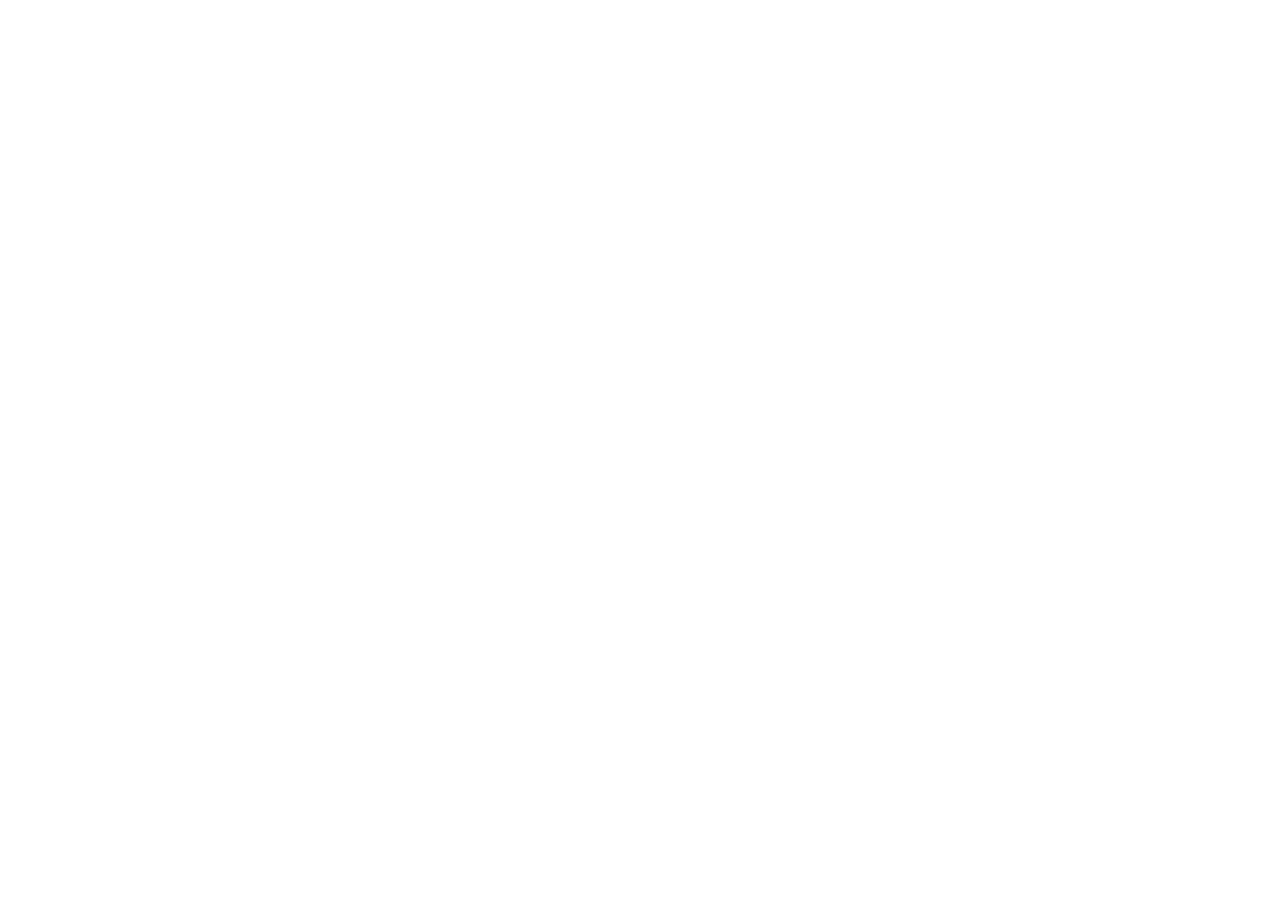
==== admin/index.html @ b1e20578 "Add files via upload" ====
<!doctype html>
<html>
<head>
  <meta charset="utf-8" />
  <title>AL-ITTIHAD ONG — Administration du site</title>
  <meta name="robots" content="noindex" />
</head>
<body>
  <!-- Netlify Identity widget: manages editor logins -->
  <script src="https://identity.netlify.com/v1/netlify-identity-widget.js"></script>
  <!-- Decap CMS (formerly Netlify CMS) -->
  <script src="https://unpkg.com/decap-cms@^3.0.0/dist/decap-cms.js"></script>
  <script>
    if (window.netlifyIdentity) {
      window.netlifyIdentity.on("init", function (user) {
        if (!user) {
          window.netlifyIdentity.on("login", function () {
            document.location.href = "/admin/";
          });
        }
      });
    }
  </script>
</body>
</html>
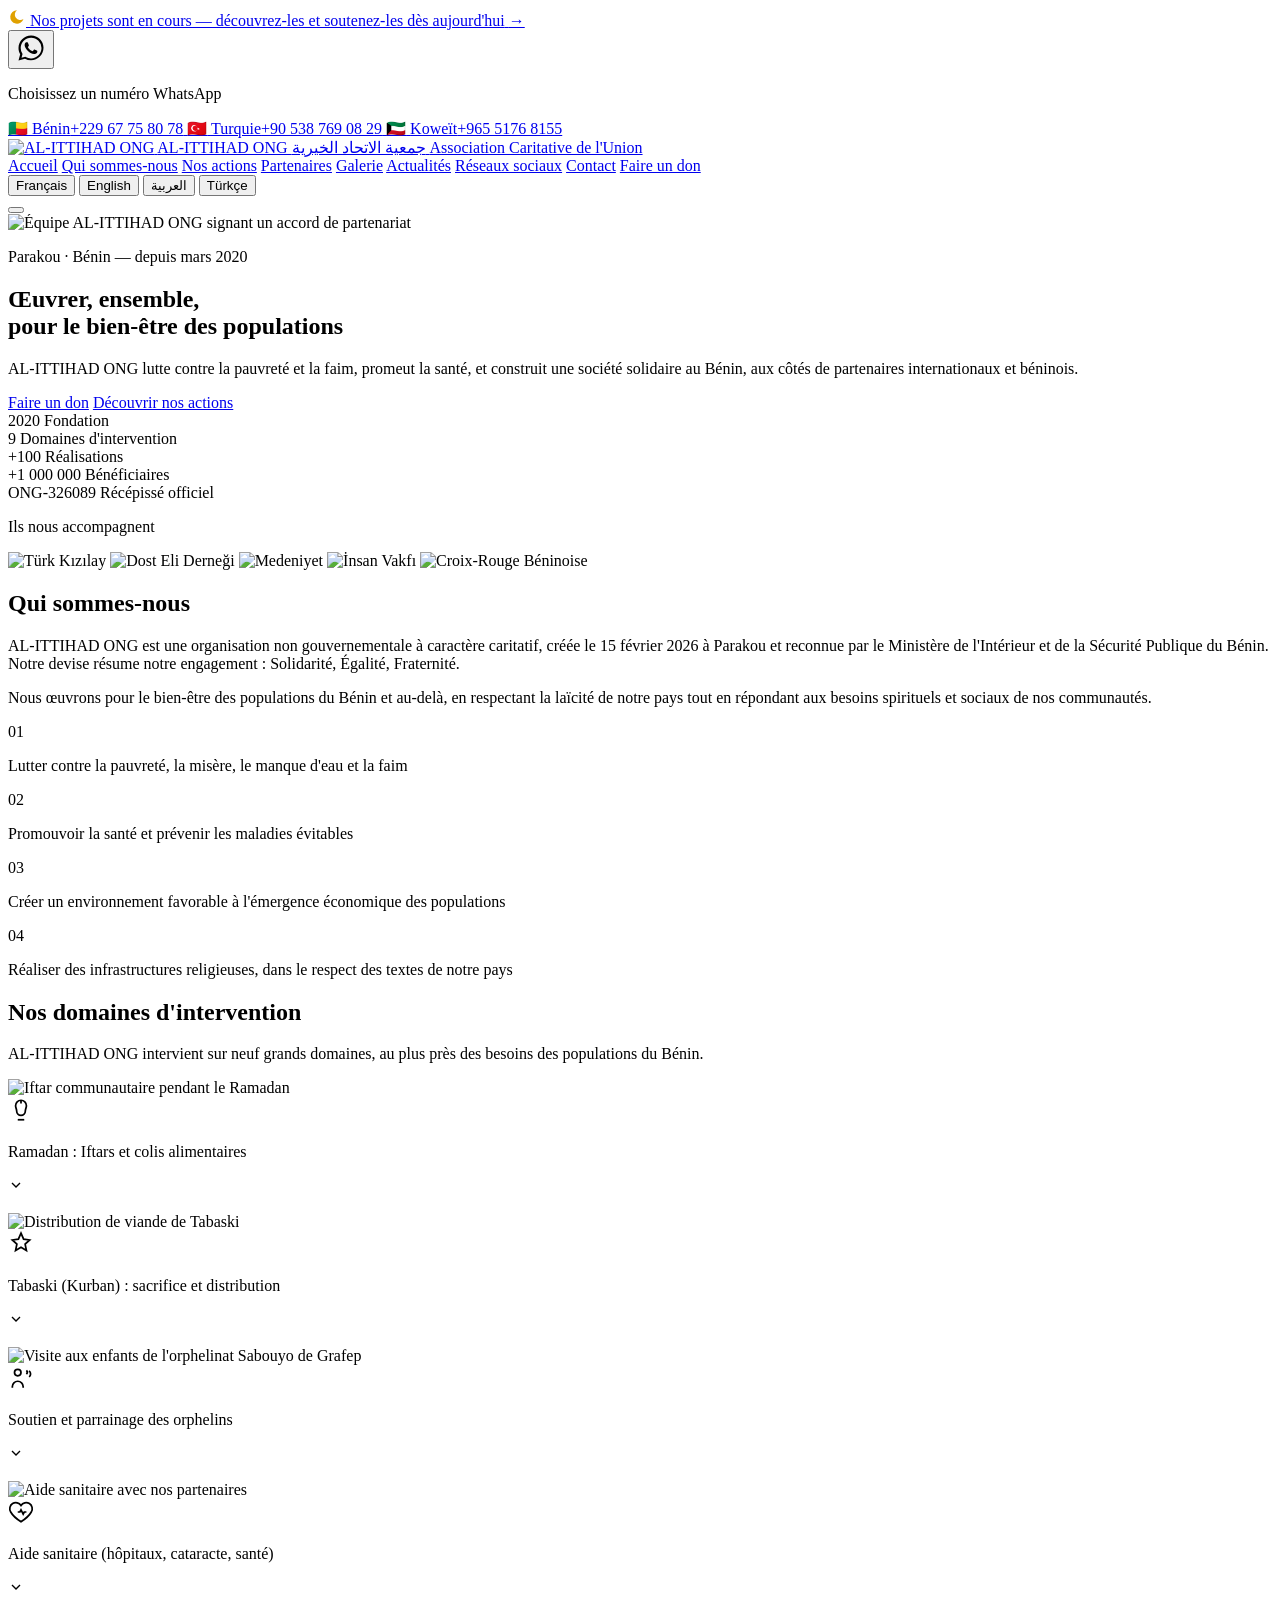
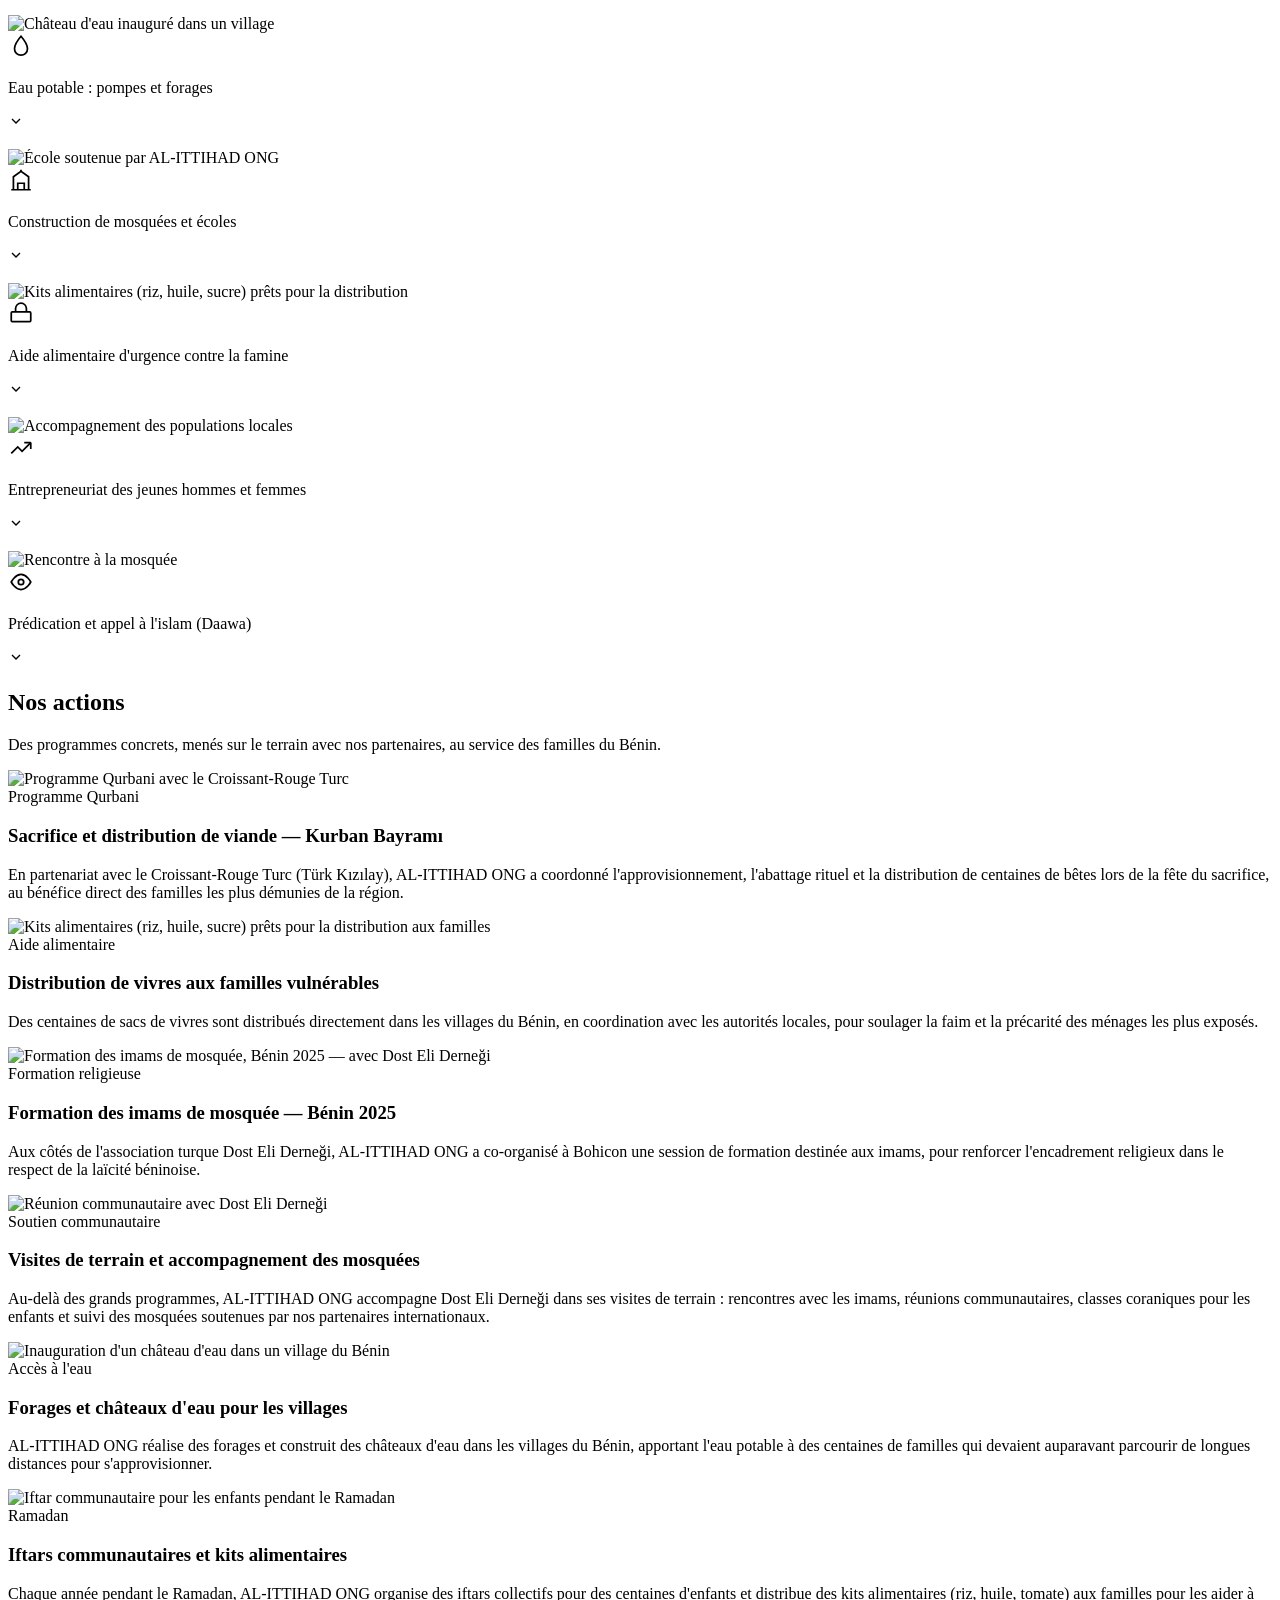
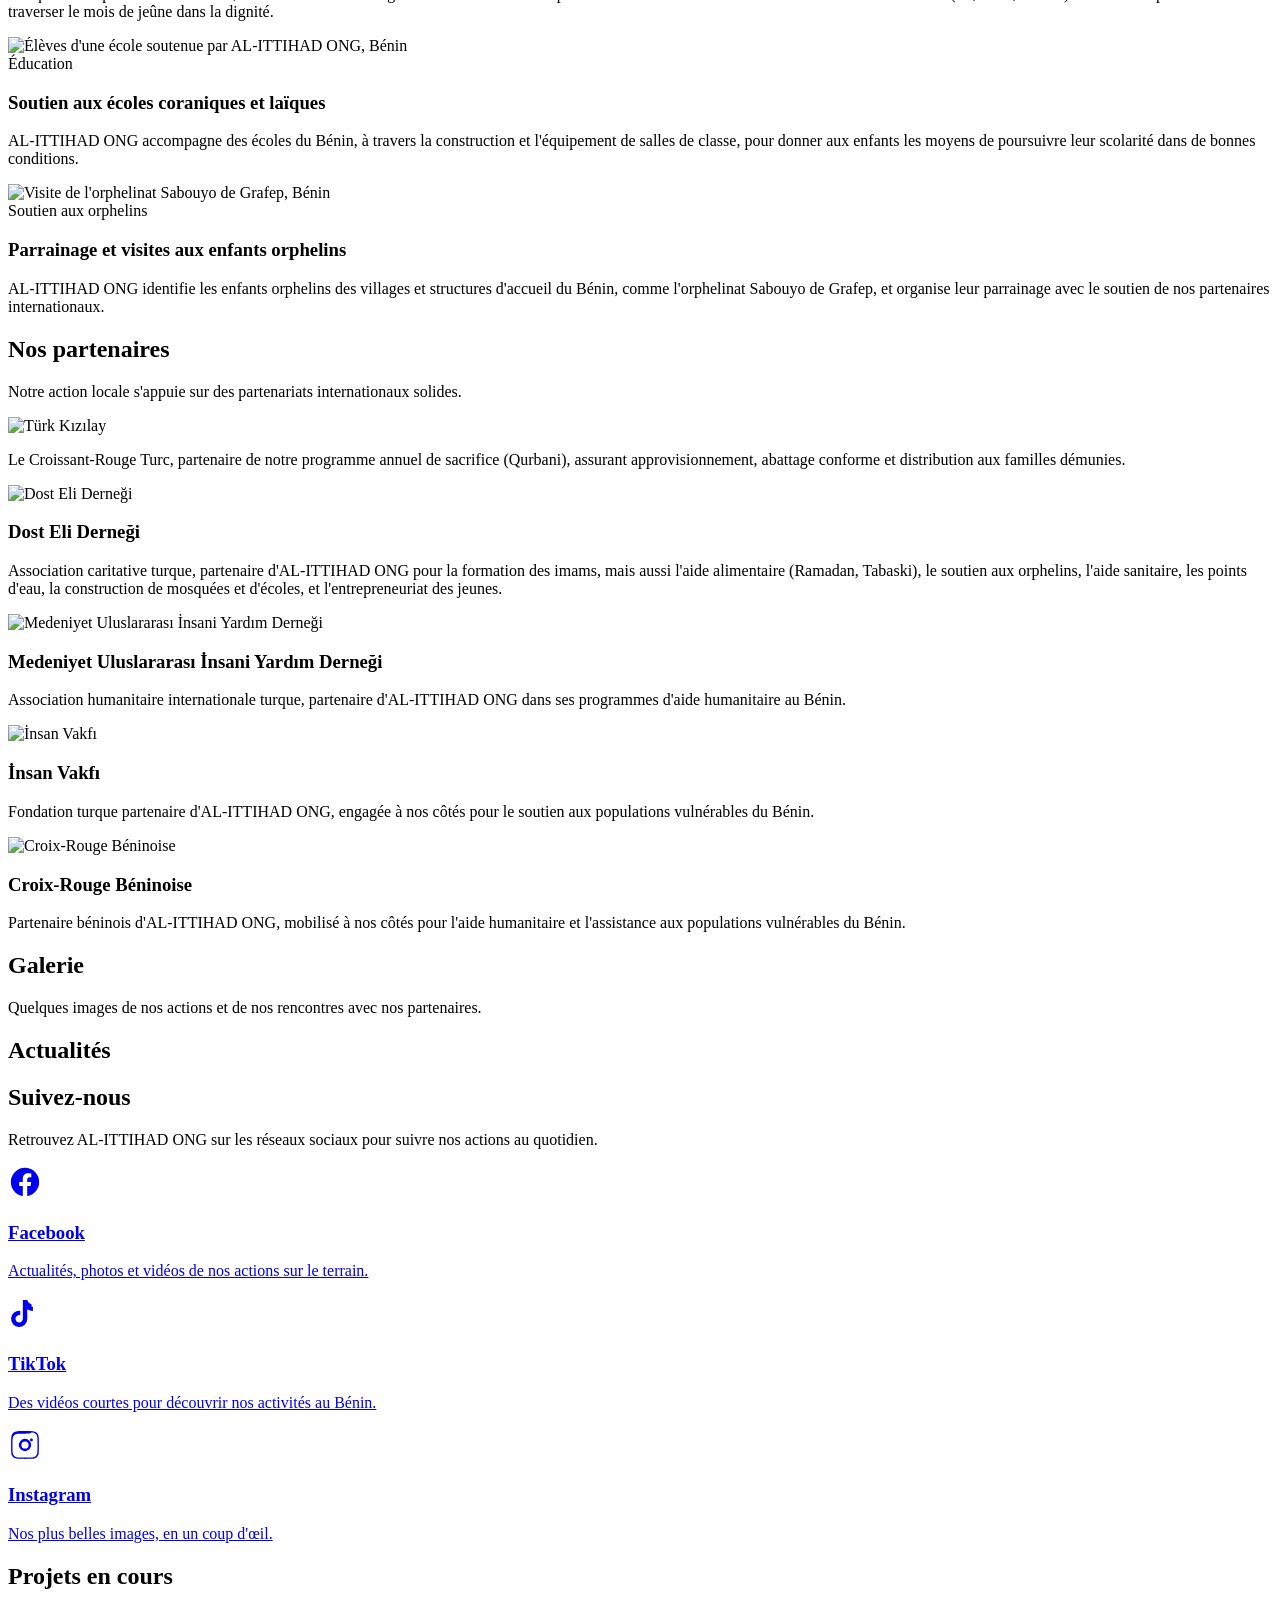
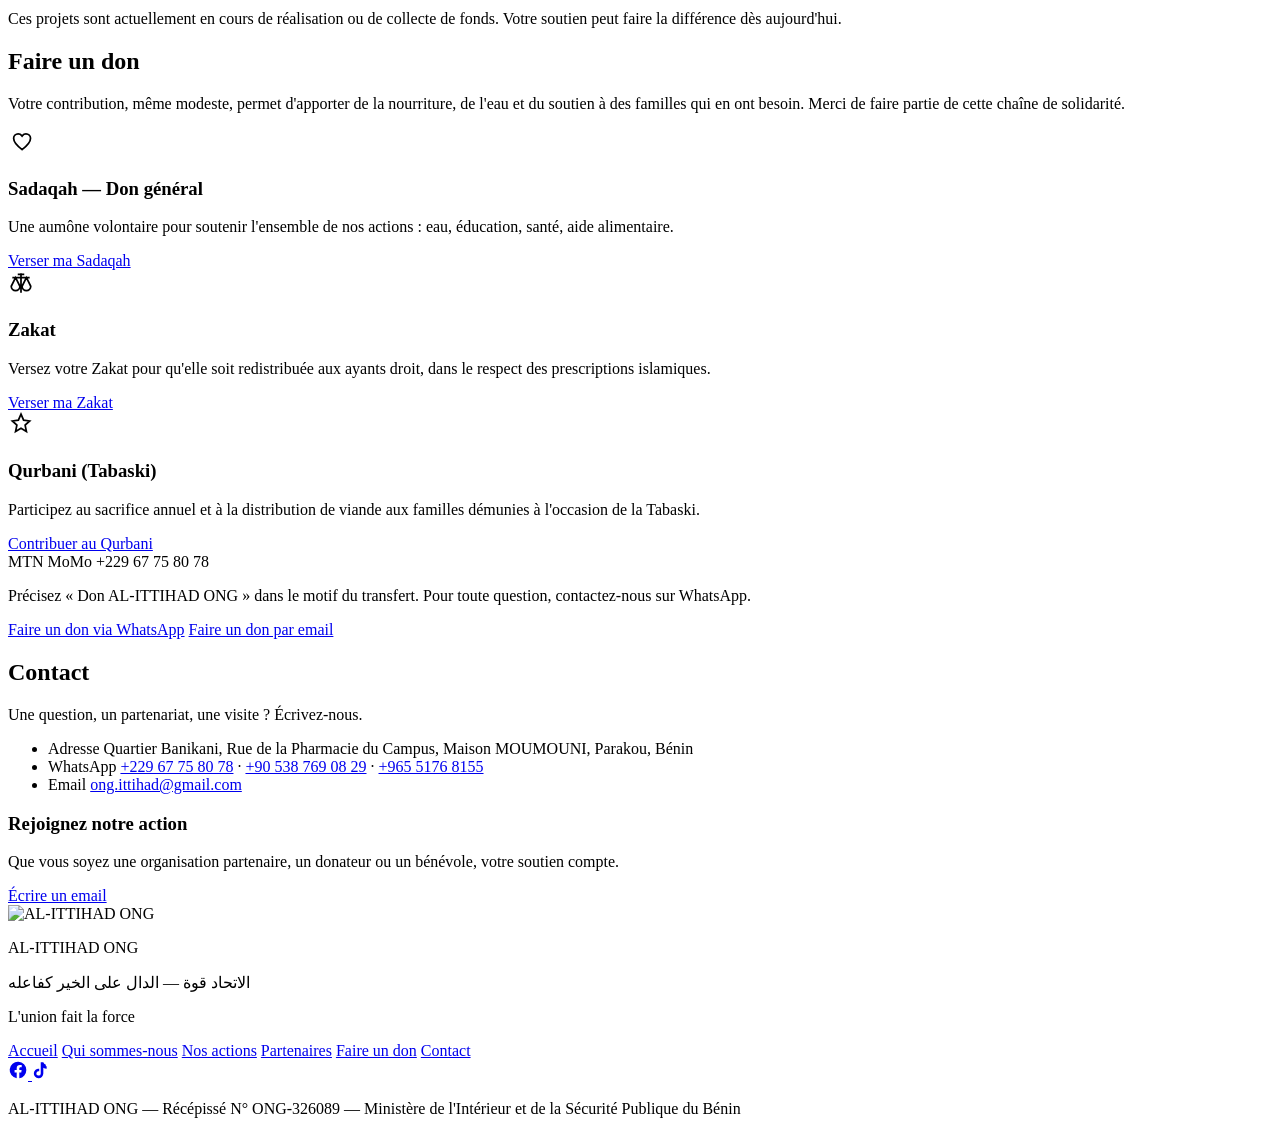
==== commit 8ebf131a: "Update index.html" ====
--- a/admin/index.html
+++ b/admin/index.html
@@ -1,25 +1,567 @@
-<!doctype html>
-<html>
+<!DOCTYPE html>
+<html lang="fr">
 <head>
-  <meta charset="utf-8" />
-  <title>AL-ITTIHAD ONG — Administration du site</title>
-  <meta name="robots" content="noindex" />
+<meta charset="UTF-8">
+<meta name="viewport" content="width=device-width, initial-scale=1.0">
+<title>AL-ITTIHAD ONG — Association Caritative de l'Union</title>
+<meta name="description" content="AL-ITTIHAD ONG, association caritative basée à Parakou, Bénin. Solidarité, aide alimentaire, programmes Qurbani, formation des imams et développement communautaire.">
+<link rel="icon" type="image/png" href="images/favicon.png">
+<link rel="preconnect" href="https://fonts.googleapis.com">
+<link rel="preconnect" href="https://fonts.gstatic.com" crossorigin>
+<link href="https://fonts.googleapis.com/css2?family=Fraunces:opsz,wght@9..144,400;9..144,500;9..144,600;9..144,700&family=Karla:wght@400;500;600;700&family=Amiri:wght@400;700&family=Noto+Naskh+Arabic:wght@400;500;600;700&display=swap" rel="stylesheet">
+<link rel="stylesheet" href="style.css">
 </head>
 <body>
-  <!-- Netlify Identity widget: manages editor logins -->
-  <script src="https://identity.netlify.com/v1/netlify-identity-widget.js"></script>
-  <!-- Decap CMS (formerly Netlify CMS) -->
-  <script src="https://unpkg.com/decap-cms@^3.0.0/dist/decap-cms.js"></script>
-  <script>
-    if (window.netlifyIdentity) {
-      window.netlifyIdentity.on("init", function (user) {
-        if (!user) {
-          window.netlifyIdentity.on("login", function () {
-            document.location.href = "/admin/";
-          });
-        }
-      });
-    }
-  </script>
+<a href="#projets" class="announce-bar">
+  <svg viewBox="0 0 24 24" width="18" height="18" fill="none" aria-hidden="true"><path d="M12 3a9 9 0 1 0 8.6 11.6A7 7 0 0 1 12 3z" fill="#E0A100"/></svg>
+  <span data-i18n="announce_text">Nos projets sont en cours — découvrez-les et soutenez-les dès aujourd'hui</span>
+  <span class="announce-arrow" aria-hidden="true">→</span>
+</a>
+<div class="unity-stripe" aria-hidden="true"></div>
+
+<div class="whatsapp-fab-wrap" id="whatsappWrap">
+  <button type="button" class="whatsapp-fab" id="whatsappFabBtn" aria-label="Contacter sur WhatsApp" aria-haspopup="true" aria-expanded="false">
+    <svg viewBox="0 0 32 32" width="30" height="30" fill="currentColor"><path d="M16.004 2.667c-7.363 0-13.333 5.97-13.333 13.333 0 2.353.615 4.646 1.783 6.666L2.667 29.333l6.85-1.797a13.27 13.27 0 0 0 6.487 1.65h.006c7.362 0 13.333-5.97 13.333-13.333 0-3.56-1.387-6.908-3.905-9.427a13.24 13.24 0 0 0-9.434-3.76zm0 24.4h-.005a11.05 11.05 0 0 1-5.634-1.542l-.404-.24-4.066 1.067 1.085-3.963-.263-.407a11.04 11.04 0 0 1-1.694-5.882c0-6.11 4.972-11.08 11.086-11.08 2.962 0 5.746 1.153 7.84 3.25a11.02 11.02 0 0 1 3.243 7.838c0 6.111-4.972 11.08-11.087 11.08zm6.078-8.297c-.333-.167-1.97-.972-2.276-1.083-.305-.111-.527-.167-.75.167-.222.333-.86 1.083-1.054 1.305-.194.223-.389.25-.722.084-.334-.167-1.408-.519-2.682-1.654-.992-.885-1.662-1.978-1.856-2.312-.194-.334-.02-.514.146-.68.15-.15.334-.39.5-.585.167-.194.223-.334.334-.556.111-.223.056-.417-.028-.584-.083-.167-.75-1.806-1.028-2.474-.27-.65-.545-.562-.75-.573l-.639-.011c-.222 0-.583.083-.888.417-.306.333-1.167 1.14-1.167 2.78 0 1.64 1.195 3.223 1.362 3.446.166.222 2.352 3.59 5.695 5.035.796.343 1.417.548 1.901.702.799.254 1.526.218 2.101.132.641-.096 1.97-.805 2.248-1.583.278-.778.278-1.445.194-1.584-.083-.139-.305-.222-.639-.389z"/></svg>
+  </button>
+  <div class="whatsapp-menu" id="whatsappMenu">
+    <p class="whatsapp-menu-title" data-i18n="whatsapp_choose">Choisissez un numéro WhatsApp</p>
+    <a href="https://wa.me/22967758078?text=Bonjour%2C%20je%20souhaite%20avoir%20des%20informations%20sur%20AL-ITTIHAD%20ONG." target="_blank" rel="noopener" class="whatsapp-option">
+      <span class="whatsapp-flag">🇧🇯</span>
+      <span><span class="whatsapp-country" data-i18n="whatsapp_benin">Bénin</span><span class="whatsapp-number">+229 67 75 80 78</span></span>
+    </a>
+    <a href="https://wa.me/905387690829?text=Bonjour%2C%20je%20souhaite%20avoir%20des%20informations%20sur%20AL-ITTIHAD%20ONG." target="_blank" rel="noopener" class="whatsapp-option">
+      <span class="whatsapp-flag">🇹🇷</span>
+      <span><span class="whatsapp-country" data-i18n="whatsapp_turkey">Turquie</span><span class="whatsapp-number">+90 538 769 08 29</span></span>
+    </a>
+    <a href="https://wa.me/96551768155?text=Bonjour%2C%20je%20souhaite%20avoir%20des%20informations%20sur%20AL-ITTIHAD%20ONG." target="_blank" rel="noopener" class="whatsapp-option">
+      <span class="whatsapp-flag">🇰🇼</span>
+      <span><span class="whatsapp-country" data-i18n="whatsapp_kuwait">Koweït</span><span class="whatsapp-number">+965 5176 8155</span></span>
+    </a>
+  </div>
+</div>
+
+<!-- ===== HEADER ===== -->
+<header class="site-header" id="top">
+  <div class="header-inner">
+    <a class="brand" href="#top">
+      <img src="images/logo.jpg" alt="AL-ITTIHAD ONG" class="brand-logo">
+      <span class="brand-text">
+        <span class="brand-name">AL-ITTIHAD ONG <span class="brand-name-ar">جمعية الاتحاد الخيرية</span></span>
+        <span class="brand-tagline" data-i18n="brand_tagline">Association Caritative de l'Union</span>
+      </span>
+    </a>
+
+    <nav class="main-nav" id="mainNav">
+      <a href="#top" data-i18n="nav_home">Accueil</a>
+      <a href="#apropos" data-i18n="nav_about">Qui sommes-nous</a>
+      <a href="#actions" data-i18n="nav_actions">Nos actions</a>
+      <a href="#partenaires" data-i18n="nav_partners">Partenaires</a>
+      <a href="#galerie" data-i18n="nav_gallery">Galerie</a>
+      <a href="#actualites" data-i18n="nav_news">Actualités</a>
+      <a href="#reseaux" data-i18n="nav_social">Réseaux sociaux</a>
+      <a href="#contact" data-i18n="nav_contact">Contact</a>
+      <a href="#don" data-i18n="nav_donate" class="nav-cta">Faire un don</a>
+    </nav>
+
+    <div class="header-controls">
+      <div class="lang-switch" role="group" aria-label="Langue">
+        <button type="button" data-lang="fr" class="lang-btn active">Français</button>
+        <button type="button" data-lang="en" class="lang-btn">English</button>
+        <button type="button" data-lang="ar" class="lang-btn lang-btn-ar">العربية</button>
+        <button type="button" data-lang="tr" class="lang-btn">Türkçe</button>
+      </div>
+      <button class="nav-toggle" id="navToggle" aria-label="Menu">
+        <span></span><span></span><span></span>
+      </button>
+    </div>
+  </div>
+</header>
+
+<!-- ===== HERO ===== -->
+<section class="hero">
+  <div class="hero-media">
+    <img src="images/hero_main.jpg" alt="Équipe AL-ITTIHAD ONG signant un accord de partenariat">
+    <div class="hero-scrim"></div>
+  </div>
+  <div class="hero-content">
+    <p class="hero-eyebrow" data-i18n="hero_eyebrow">Parakou · Bénin — depuis mars 2020</p>
+    <h1 data-i18n="hero_title">Œuvrer, ensemble,<br>pour le bien-être des populations</h1>
+    <p class="hero-sub" data-i18n="hero_sub">AL-ITTIHAD ONG lutte contre la pauvreté et la faim, promeut la santé, et construit une société solidaire au Bénin, aux côtés de partenaires internationaux et béninois.</p>
+    <div class="hero-actions">
+      <a href="#don" class="btn btn-primary" data-i18n="hero_cta_donate">Faire un don</a>
+      <a href="#actions" class="btn btn-ghost" data-i18n="hero_cta_actions">Découvrir nos actions</a>
+    </div>
+  </div>
+</section>
+
+<!-- ===== CREDIBILITY / IMPACT STRIP ===== -->
+<section class="credibility">
+  <div class="credibility-inner">
+    <div class="cred-item">
+      <span class="cred-value">2020</span>
+      <span class="cred-label" data-i18n="cred_since_label">Fondation</span>
+    </div>
+    <div class="cred-sep" aria-hidden="true"></div>
+    <div class="cred-item">
+      <span class="cred-value">9</span>
+      <span class="cred-label" data-i18n="cred_domains_label">Domaines d'intervention</span>
+    </div>
+    <div class="cred-sep" aria-hidden="true"></div>
+    <div class="cred-item">
+      <span class="cred-value" data-i18n="cred_projects_value">+100</span>
+      <span class="cred-label" data-i18n="cred_projects_label">Réalisations</span>
+    </div>
+    <div class="cred-sep" aria-hidden="true"></div>
+    <div class="cred-item">
+      <span class="cred-value" data-i18n="cred_beneficiaries_value">+1 000 000</span>
+      <span class="cred-label" data-i18n="cred_beneficiaries_label">Bénéficiaires</span>
+    </div>
+    <div class="cred-sep" aria-hidden="true"></div>
+    <div class="cred-item">
+      <span class="cred-value">ONG-326089</span>
+      <span class="cred-label" data-i18n="cred_reg_label">Récépissé officiel</span>
+    </div>
+  </div>
+</section>
+
+<!-- ===== TRUST / PARTNER LOGOS STRIP ===== -->
+<section class="trust-strip">
+  <div class="section-inner">
+    <p class="trust-label" data-i18n="trust_label">Ils nous accompagnent</p>
+    <div class="trust-logos">
+      <img src="images/kizilay_logo.jpg" alt="Türk Kızılay" class="trust-logo">
+      <img src="images/dosteli_logo.jpg" alt="Dost Eli Derneği" class="trust-logo">
+      <img src="images/medeniyet_logo.jpg" alt="Medeniyet" class="trust-logo">
+      <img src="images/insanvakfi_logo.png" alt="İnsan Vakfı" class="trust-logo">
+      <img src="images/croixrouge_logo.png" alt="Croix-Rouge Béninoise" class="trust-logo">
+    </div>
+  </div>
+</section>
+
+<!-- ===== A PROPOS ===== -->
+<section id="apropos" class="section about">
+  <div class="section-inner about-grid">
+    <div class="about-text">
+      <h2 data-i18n="about_title">Qui sommes-nous</h2>
+      <p data-i18n="about_p1">AL-ITTIHAD ONG est une organisation non gouvernementale à caractère caritatif, créée le 15 février 2026 à Parakou et reconnue par le Ministère de l'Intérieur et de la Sécurité Publique du Bénin. Notre devise résume notre engagement : Solidarité, Égalité, Fraternité.</p>
+      <p data-i18n="about_p2">Nous œuvrons pour le bien-être des populations du Bénin et au-delà, en respectant la laïcité de notre pays tout en répondant aux besoins spirituels et sociaux de nos communautés.</p>
+      <div class="pillars">
+        <div class="pillar">
+          <span class="pillar-num">01</span>
+          <p data-i18n="pillar_1">Lutter contre la pauvreté, la misère, le manque d'eau et la faim</p>
+        </div>
+        <div class="pillar">
+          <span class="pillar-num">02</span>
+          <p data-i18n="pillar_2">Promouvoir la santé et prévenir les maladies évitables</p>
+        </div>
+        <div class="pillar">
+          <span class="pillar-num">03</span>
+          <p data-i18n="pillar_3">Créer un environnement favorable à l'émergence économique des populations</p>
+        </div>
+        <div class="pillar">
+          <span class="pillar-num">04</span>
+          <p data-i18n="pillar_4">Réaliser des infrastructures religieuses, dans le respect des textes de notre pays</p>
+        </div>
+      </div>
+    </div>
+  </div>
+</section>
+
+<!-- ===== DOMAINES D'INTERVENTION ===== -->
+<section id="domaines" class="section domains-section">
+  <div class="section-inner">
+    <h2 data-i18n="domains_title">Nos domaines d'intervention</h2>
+    <p class="section-lead" data-i18n="domains_lead">AL-ITTIHAD ONG intervient sur neuf grands domaines, au plus près des besoins des populations du Bénin.</p>
+    <div class="domains-grid">
+      <div class="domain-item" role="button" tabindex="0" aria-expanded="false">
+        <div class="domain-image"><img src="images/iftar_children.jpg" alt="Iftar communautaire pendant le Ramadan" loading="lazy"></div>
+        <div class="domain-item-head">
+          <div class="domain-icon"><svg viewBox="0 0 24 24" width="26" height="26" fill="none" stroke="currentColor" stroke-width="1.6"><path d="M12 3v3M12 3a5 5 0 0 0-5 5c0 2 1 3 1 5a4 4 0 0 0 8 0c0-2 1-3 1-5a5 5 0 0 0-5-5z"/><path d="M9 21h6"/></svg></div>
+          <p class="domain-title" data-i18n="domain1">Ramadan : Iftars et colis alimentaires</p>
+          <svg class="domain-chevron" viewBox="0 0 24 24" width="16" height="16" fill="none" stroke="currentColor" stroke-width="2"><path d="M6 9l6 6 6-6"/></svg>
+        </div>
+        <p class="domain-detail" data-i18n="domain1_detail"></p>
+      </div>
+      <div class="domain-item" role="button" tabindex="0" aria-expanded="false">
+        <div class="domain-image"><img src="images/tabaski_pile_banners.jpg" alt="Distribution de viande de Tabaski" loading="lazy"></div>
+        <div class="domain-item-head">
+          <div class="domain-icon"><svg viewBox="0 0 24 24" width="26" height="26" fill="none" stroke="currentColor" stroke-width="1.6"><path d="M12 2l2.4 5.5L20 8.3l-4.2 3.8L17 18l-5-3-5 3 1.2-5.9L4 8.3l5.6-.8z"/></svg></div>
+          <p class="domain-title" data-i18n="domain2">Tabaski (Kurban) : sacrifice et distribution</p>
+          <svg class="domain-chevron" viewBox="0 0 24 24" width="16" height="16" fill="none" stroke="currentColor" stroke-width="2"><path d="M6 9l6 6 6-6"/></svg>
+        </div>
+        <p class="domain-detail" data-i18n="domain2_detail"></p>
+      </div>
+      <div class="domain-item" role="button" tabindex="0" aria-expanded="false">
+        <div class="domain-image"><img src="images/orphelinat_sabouyo_2.jpg" alt="Visite aux enfants de l'orphelinat Sabouyo de Grafep" loading="lazy"></div>
+        <div class="domain-item-head">
+          <div class="domain-icon"><svg viewBox="0 0 24 24" width="26" height="26" fill="none" stroke="currentColor" stroke-width="1.6"><circle cx="9" cy="7" r="3"/><path d="M4 21v-1a5 5 0 0 1 5-5h0a5 5 0 0 1 5 5v1"/><path d="M17 8.5c1-1 1-2.5 0-3.5M19.5 11c1.8-1.3 1.8-4 0-5.5"/></svg></div>
+          <p class="domain-title" data-i18n="domain3">Soutien et parrainage des orphelins</p>
+          <svg class="domain-chevron" viewBox="0 0 24 24" width="16" height="16" fill="none" stroke="currentColor" stroke-width="2"><path d="M6 9l6 6 6-6"/></svg>
+        </div>
+        <p class="domain-detail" data-i18n="domain3_detail"></p>
+      </div>
+      <div class="domain-item" role="button" tabindex="0" aria-expanded="false">
+        <div class="domain-image"><img src="images/kizilay_vest.jpg" alt="Aide sanitaire avec nos partenaires" loading="lazy"></div>
+        <div class="domain-item-head">
+          <div class="domain-icon"><svg viewBox="0 0 24 24" width="26" height="26" fill="none" stroke="currentColor" stroke-width="1.6"><path d="M12 21s-7-4.5-9.5-9A5.5 5.5 0 0 1 12 6a5.5 5.5 0 0 1 9.5 6c-2.5 4.5-9.5 9-9.5 9z"/><path d="M9 12h2l1-2 2 4 1-2h2"/></svg></div>
+          <p class="domain-title" data-i18n="domain4">Aide sanitaire (hôpitaux, cataracte, santé)</p>
+          <svg class="domain-chevron" viewBox="0 0 24 24" width="16" height="16" fill="none" stroke="currentColor" stroke-width="2"><path d="M6 9l6 6 6-6"/></svg>
+        </div>
+        <p class="domain-detail" data-i18n="domain4_detail"></p>
+      </div>
+      <div class="domain-item" role="button" tabindex="0" aria-expanded="false">
+        <div class="domain-image"><img src="images/water_tower_inauguration.jpg" alt="Château d'eau inauguré dans un village" loading="lazy"></div>
+        <div class="domain-item-head">
+          <div class="domain-icon"><svg viewBox="0 0 24 24" width="26" height="26" fill="none" stroke="currentColor" stroke-width="1.6"><path d="M12 3S6 10 6 14.5a6 6 0 0 0 12 0C18 10 12 3 12 3z"/></svg></div>
+          <p class="domain-title" data-i18n="domain5">Eau potable : pompes et forages</p>
+          <svg class="domain-chevron" viewBox="0 0 24 24" width="16" height="16" fill="none" stroke="currentColor" stroke-width="2"><path d="M6 9l6 6 6-6"/></svg>
+        </div>
+        <p class="domain-detail" data-i18n="domain5_detail"></p>
+      </div>
+      <div class="domain-item" role="button" tabindex="0" aria-expanded="false">
+        <div class="domain-image"><img src="images/school_building.jpg" alt="École soutenue par AL-ITTIHAD ONG" loading="lazy"></div>
+        <div class="domain-item-head">
+          <div class="domain-icon"><svg viewBox="0 0 24 24" width="26" height="26" fill="none" stroke="currentColor" stroke-width="1.6"><path d="M3 21h18M5 21V9l7-5 7 5v12M9 21v-6h6v6"/><path d="M12 2.5v2"/></svg></div>
+          <p class="domain-title" data-i18n="domain6">Construction de mosquées et écoles</p>
+          <svg class="domain-chevron" viewBox="0 0 24 24" width="16" height="16" fill="none" stroke="currentColor" stroke-width="2"><path d="M6 9l6 6 6-6"/></svg>
+        </div>
+        <p class="domain-detail" data-i18n="domain6_detail"></p>
+      </div>
+      <div class="domain-item" role="button" tabindex="0" aria-expanded="false">
+        <div class="domain-image"><img src="images/food_kits_distribution.jpg" alt="Kits alimentaires (riz, huile, sucre) prêts pour la distribution" loading="lazy"></div>
+        <div class="domain-item-head">
+          <div class="domain-icon"><svg viewBox="0 0 24 24" width="26" height="26" fill="none" stroke="currentColor" stroke-width="1.6"><rect x="3" y="10" width="18" height="9" rx="1"/><path d="M7 10V7a5 5 0 0 1 10 0v3"/></svg></div>
+          <p class="domain-title" data-i18n="domain7">Aide alimentaire d'urgence contre la famine</p>
+          <svg class="domain-chevron" viewBox="0 0 24 24" width="16" height="16" fill="none" stroke="currentColor" stroke-width="2"><path d="M6 9l6 6 6-6"/></svg>
+        </div>
+        <p class="domain-detail" data-i18n="domain7_detail"></p>
+      </div>
+      <div class="domain-item" role="button" tabindex="0" aria-expanded="false">
+        <div class="domain-image"><img src="images/team_partnership_group.jpg" alt="Accompagnement des populations locales" loading="lazy"></div>
+        <div class="domain-item-head">
+          <div class="domain-icon"><svg viewBox="0 0 24 24" width="26" height="26" fill="none" stroke="currentColor" stroke-width="1.6"><path d="M3 17l6-6 4 4 8-8"/><path d="M21 7v6M21 7h-6"/></svg></div>
+          <p class="domain-title" data-i18n="domain8">Entrepreneuriat des jeunes hommes et femmes</p>
+          <svg class="domain-chevron" viewBox="0 0 24 24" width="16" height="16" fill="none" stroke="currentColor" stroke-width="2"><path d="M6 9l6 6 6-6"/></svg>
+        </div>
+        <p class="domain-detail" data-i18n="domain8_detail"></p>
+      </div>
+      <div class="domain-item" role="button" tabindex="0" aria-expanded="false">
+        <div class="domain-image"><img src="images/mosque_handshake2.jpg" alt="Rencontre à la mosquée" loading="lazy"></div>
+        <div class="domain-item-head">
+          <div class="domain-icon"><svg viewBox="0 0 24 24" width="26" height="26" fill="none" stroke="currentColor" stroke-width="1.6"><path d="M3 12s3.5-7 9-7 9 7 9 7-3.5 7-9 7-9-7-9-7z"/><circle cx="12" cy="12" r="2.5"/></svg></div>
+          <p class="domain-title" data-i18n="domain9">Prédication et appel à l'islam (Daawa)</p>
+          <svg class="domain-chevron" viewBox="0 0 24 24" width="16" height="16" fill="none" stroke="currentColor" stroke-width="2"><path d="M6 9l6 6 6-6"/></svg>
+        </div>
+        <p class="domain-detail" data-i18n="domain9_detail"></p>
+      </div>
+    </div>
+  </div>
+</section>
+
+<!-- ===== NOS ACTIONS ===== -->
+<section id="actions" class="section actions-section">
+  <div class="section-inner">
+    <h2 data-i18n="actions_title">Nos actions</h2>
+    <p class="section-lead" data-i18n="actions_lead">Des programmes concrets, menés sur le terrain avec nos partenaires, au service des familles du Bénin.</p>
+
+    <div class="action-row">
+      <div class="action-media">
+        <img src="images/handover_ceremony1.jpg" alt="Programme Qurbani avec le Croissant-Rouge Turc">
+      </div>
+      <div class="action-text">
+        <span class="action-tag" data-i18n="action1_tag">Programme Qurbani</span>
+        <h3 data-i18n="action1_title">Sacrifice et distribution de viande — Kurban Bayramı</h3>
+        <p data-i18n="action1_body">En partenariat avec le Croissant-Rouge Turc (Türk Kızılay), AL-ITTIHAD ONG a coordonné l'approvisionnement, l'abattage rituel et la distribution de centaines de bêtes lors de la fête du sacrifice, au bénéfice direct des familles les plus démunies de la région.</p>
+      </div>
+    </div>
+
+    <div class="action-row reverse">
+      <div class="action-media">
+        <img src="images/food_kits_distribution.jpg" alt="Kits alimentaires (riz, huile, sucre) prêts pour la distribution aux familles">
+      </div>
+      <div class="action-text">
+        <span class="action-tag" data-i18n="action2_tag">Aide alimentaire</span>
+        <h3 data-i18n="action2_title">Distribution de vivres aux familles vulnérables</h3>
+        <p data-i18n="action2_body">Des centaines de sacs de vivres sont distribués directement dans les villages du Bénin, en coordination avec les autorités locales, pour soulager la faim et la précarité des ménages les plus exposés.</p>
+      </div>
+    </div>
+
+    <div class="action-row">
+      <div class="action-media">
+        <img src="images/imam_training_2025.jpg" alt="Formation des imams de mosquée, Bénin 2025 — avec Dost Eli Derneği">
+      </div>
+      <div class="action-text">
+        <span class="action-tag" data-i18n="action3_tag">Formation religieuse</span>
+        <h3 data-i18n="action3_title">Formation des imams de mosquée — Bénin 2025</h3>
+        <p data-i18n="action3_body">Aux côtés de l'association turque Dost Eli Derneği, AL-ITTIHAD ONG a co-organisé à Bohicon une session de formation destinée aux imams, pour renforcer l'encadrement religieux dans le respect de la laïcité béninoise.</p>
+      </div>
+    </div>
+    <div class="action-row reverse">
+      <div class="action-media">
+        <img src="images/community_meeting.jpg" alt="Réunion communautaire avec Dost Eli Derneği">
+      </div>
+      <div class="action-text">
+        <span class="action-tag" data-i18n="action4_tag">Soutien communautaire</span>
+        <h3 data-i18n="action4_title">Visites de terrain et accompagnement des mosquées</h3>
+        <p data-i18n="action4_body">Au-delà des grands programmes, AL-ITTIHAD ONG accompagne Dost Eli Derneği dans ses visites de terrain : rencontres avec les imams, réunions communautaires, classes coraniques pour les enfants et suivi des mosquées soutenues par nos partenaires internationaux.</p>
+      </div>
+    </div>
+
+    <div class="action-row">
+      <div class="action-media">
+        <img src="images/water_tower_inauguration.jpg" alt="Inauguration d'un château d'eau dans un village du Bénin">
+      </div>
+      <div class="action-text">
+        <span class="action-tag" data-i18n="action5_tag">Accès à l'eau</span>
+        <h3 data-i18n="action5_title">Forages et châteaux d'eau pour les villages</h3>
+        <p data-i18n="action5_body">AL-ITTIHAD ONG réalise des forages et construit des châteaux d'eau dans les villages du Bénin, apportant l'eau potable à des centaines de familles qui devaient auparavant parcourir de longues distances pour s'approvisionner.</p>
+      </div>
+    </div>
+
+    <div class="action-row reverse">
+      <div class="action-media">
+        <img src="images/iftar_children.jpg" alt="Iftar communautaire pour les enfants pendant le Ramadan">
+      </div>
+      <div class="action-text">
+        <span class="action-tag" data-i18n="action6_tag">Ramadan</span>
+        <h3 data-i18n="action6_title">Iftars communautaires et kits alimentaires</h3>
+        <p data-i18n="action6_body">Chaque année pendant le Ramadan, AL-ITTIHAD ONG organise des iftars collectifs pour des centaines d'enfants et distribue des kits alimentaires (riz, huile, tomate) aux familles pour les aider à traverser le mois de jeûne dans la dignité.</p>
+      </div>
+    </div>
+    <div class="action-row">
+      <div class="action-media">
+        <img src="images/school1.jpg" alt="Élèves d'une école soutenue par AL-ITTIHAD ONG, Bénin">
+      </div>
+      <div class="action-text">
+        <span class="action-tag" data-i18n="action7_tag">Éducation</span>
+        <h3 data-i18n="action7_title">Soutien aux écoles coraniques et laïques</h3>
+        <p data-i18n="action7_body">AL-ITTIHAD ONG accompagne des écoles du Bénin, à travers la construction et l'équipement de salles de classe, pour donner aux enfants les moyens de poursuivre leur scolarité dans de bonnes conditions.</p>
+      </div>
+    </div>
+
+    <div class="action-row reverse">
+      <div class="action-media">
+        <img src="images/orphelinat_sabouyo.jpg" alt="Visite de l'orphelinat Sabouyo de Grafep, Bénin">
+      </div>
+      <div class="action-text">
+        <span class="action-tag" data-i18n="action8_tag">Soutien aux orphelins</span>
+        <h3 data-i18n="action8_title">Parrainage et visites aux enfants orphelins</h3>
+        <p data-i18n="action8_body">AL-ITTIHAD ONG identifie les enfants orphelins des villages et structures d'accueil du Bénin, comme l'orphelinat Sabouyo de Grafep, et organise leur parrainage avec le soutien de nos partenaires internationaux.</p>
+      </div>
+    </div>
+  </div>
+</section>
+
+<!-- ===== PARTENAIRES ===== -->
+<section id="partenaires" class="section partners-section">
+  <div class="section-inner">
+    <h2 data-i18n="partners_title">Nos partenaires</h2>
+    <p class="section-lead" data-i18n="partners_lead">Notre action locale s'appuie sur des partenariats internationaux solides.</p>
+    <div class="partners-grid">
+      <div class="partner-card">
+        <img class="partner-logo-img" src="images/kizilay_logo.jpg" alt="Türk Kızılay">
+        <p data-i18n="partner1_body">Le Croissant-Rouge Turc, partenaire de notre programme annuel de sacrifice (Qurbani), assurant approvisionnement, abattage conforme et distribution aux familles démunies.</p>
+      </div>
+      <div class="partner-card">
+        <img class="partner-logo-img" src="images/dosteli_logo.jpg" alt="Dost Eli Derneği">
+        <h3>Dost Eli Derneği</h3>
+        <p data-i18n="partner2_body">Association caritative turque, partenaire d'AL-ITTIHAD ONG pour la formation des imams, mais aussi l'aide alimentaire (Ramadan, Tabaski), le soutien aux orphelins, l'aide sanitaire, les points d'eau, la construction de mosquées et d'écoles, et l'entrepreneuriat des jeunes.</p>
+      </div>
+      <div class="partner-card">
+        <img class="partner-logo-img" src="images/medeniyet_logo.jpg" alt="Medeniyet Uluslararası İnsani Yardım Derneği">
+        <h3>Medeniyet Uluslararası İnsani Yardım Derneği</h3>
+        <p data-i18n="partner3_body">Association humanitaire internationale turque, partenaire d'AL-ITTIHAD ONG dans ses programmes d'aide humanitaire au Bénin.</p>
+      </div>
+      <div class="partner-card">
+        <img class="partner-logo-img" src="images/insanvakfi_logo.png" alt="İnsan Vakfı">
+        <h3>İnsan Vakfı</h3>
+        <p data-i18n="partner4_body">Fondation turque partenaire d'AL-ITTIHAD ONG, engagée à nos côtés pour le soutien aux populations vulnérables du Bénin.</p>
+      </div>
+      <div class="partner-card">
+        <img class="partner-logo-img" src="images/croixrouge_logo.png" alt="Croix-Rouge Béninoise">
+        <h3 data-i18n="partner5_name">Croix-Rouge Béninoise</h3>
+        <p data-i18n="partner5_body">Partenaire béninois d'AL-ITTIHAD ONG, mobilisé à nos côtés pour l'aide humanitaire et l'assistance aux populations vulnérables du Bénin.</p>
+      </div>
+    </div>
+  </div>
+</section>
+
+<!-- ===== GALERIE ===== -->
+<section id="galerie" class="section gallery-section">
+  <div class="section-inner">
+    <h2 data-i18n="gallery_title">Galerie</h2>
+    <p class="section-lead" data-i18n="gallery_lead">Quelques images de nos actions et de nos rencontres avec nos partenaires.</p>
+    <div class="gallery-grid" id="galleryGrid"></div>
+  </div>
+</section>
+
+<!-- ===== ACTUALITES ===== -->
+<section id="actualites" class="section news-section">
+  <div class="section-inner">
+    <h2 data-i18n="news_title">Actualités</h2>
+    <div class="news-grid" id="newsGrid"></div>
+  </div>
+</section>
+
+<!-- ===== RESEAUX SOCIAUX ===== -->
+<section id="reseaux" class="section social-section">
+  <div class="section-inner">
+    <h2 data-i18n="social_title">Suivez-nous</h2>
+    <p class="section-lead" data-i18n="social_lead">Retrouvez AL-ITTIHAD ONG sur les réseaux sociaux pour suivre nos actions au quotidien.</p>
+    <div class="partners-grid social-grid">
+      <a class="partner-card social-card" href="https://www.facebook.com/share/1DrvUCThfH/" target="_blank" rel="noopener">
+        <div class="text-mark social-mark">
+          <svg viewBox="0 0 24 24" width="34" height="34" fill="currentColor"><path d="M22 12a10 10 0 1 0-11.56 9.88v-6.99H7.9V12h2.54V9.8c0-2.5 1.49-3.89 3.78-3.89 1.1 0 2.24.2 2.24.2v2.46h-1.26c-1.24 0-1.63.77-1.63 1.56V12h2.78l-.44 2.89h-2.34v6.99A10 10 0 0 0 22 12z"/></svg>
+        </div>
+        <h3>Facebook</h3>
+        <p data-i18n="social_facebook_body">Actualités, photos et vidéos de nos actions sur le terrain.</p>
+      </a>
+      <a class="partner-card social-card" href="https://tiktok.com/@al.ittihad.ong" target="_blank" rel="noopener">
+        <div class="text-mark social-mark">
+          <svg viewBox="0 0 24 24" width="34" height="34" fill="currentColor"><path d="M16.6 5.82a4.28 4.28 0 0 1-3.02-3.02h-3.1v13.3a2.6 2.6 0 1 1-1.83-2.48V10.5a5.7 5.7 0 1 0 4.93 5.65V9.4a7.16 7.16 0 0 0 4.02 1.23V7.53a4.27 4.27 0 0 1-1-.05z"/></svg>
+        </div>
+        <h3>TikTok</h3>
+        <p data-i18n="social_tiktok_body">Des vidéos courtes pour découvrir nos activités au Bénin.</p>
+      </a>
+      <a class="partner-card social-card" href="https://www.instagram.com/al.ittihad.ong" target="_blank" rel="noopener">
+        <div class="text-mark social-mark">
+          <svg viewBox="0 0 24 24" width="34" height="34" fill="currentColor"><path d="M12 2.2c3.2 0 3.58.01 4.85.07 1.17.05 1.8.24 2.22.41.56.21.96.47 1.38.89.42.42.68.82.89 1.38.17.42.36 1.05.41 2.22.06 1.27.07 1.65.07 4.85s-.01 3.58-.07 4.85c-.05 1.17-.24 1.8-.41 2.22-.21.56-.47.96-.89 1.38-.42.42-.82.68-1.38.89-.42.17-1.05.36-2.22.41-1.27.06-1.65.07-4.85.07s-3.58-.01-4.85-.07c-1.17-.05-1.8-.24-2.22-.41-.56-.21-.96-.47-1.38-.89-.42-.42-.68-.82-.89-1.38-.17-.42-.36-1.05-.41-2.22C2.21 15.58 2.2 15.2 2.2 12s.01-3.58.07-4.85c.05-1.17.24-1.8.41-2.22.21-.56.47-.96.89-1.38.42-.42.82-.68 1.38-.89.42-.17 1.05-.36 2.22-.41C8.42 2.21 8.8 2.2 12 2.2zm0 1.8c-3.15 0-3.5.01-4.73.07-.96.04-1.48.2-1.82.34-.46.18-.78.39-1.13.73-.34.35-.55.67-.73 1.13-.14.34-.3.86-.34 1.82C3.19 8.5 3.18 8.85 3.18 12s.01 3.5.07 4.73c.04.96.2 1.48.34 1.82.18.46.39.78.73 1.13.35.34.67.55 1.13.73.34.14.86.3 1.82.34 1.23.06 1.58.07 4.73.07s3.5-.01 4.73-.07c.96-.04 1.48-.2 1.82-.34.46-.18.78-.39 1.13-.73.34-.35.55-.67.73-1.13.14-.34.3-.86.34-1.82.06-1.23.07-1.58.07-4.73s-.01-3.5-.07-4.73c-.04-.96-.2-1.48-.34-1.82a3.03 3.03 0 0 0-.73-1.13 3.03 3.03 0 0 0-1.13-.73c-.34-.14-.86-.3-1.82-.34C15.5 4.01 15.15 4 12 4zm0 3.65a4.35 4.35 0 1 1 0 8.7 4.35 4.35 0 0 1 0-8.7zm0 1.8a2.55 2.55 0 1 0 0 5.1 2.55 2.55 0 0 0 0-5.1zm4.55-2a1.02 1.02 0 1 1 0 2.04 1.02 1.02 0 0 1 0-2.04z"/></svg>
+        </div>
+        <h3>Instagram</h3>
+        <p data-i18n="social_instagram_body">Nos plus belles images, en un coup d'œil.</p>
+      </a>
+    </div>
+  </div>
+</section>
+
+<!-- ===== DON ===== -->
+<!-- ===== PROJETS EN COURS ===== -->
+<section id="projets" class="section projects-section">
+  <div class="section-inner">
+    <h2 data-i18n="projects_title">Projets en cours</h2>
+    <p class="section-lead" data-i18n="projects_lead">Ces projets sont actuellement en cours de réalisation ou de collecte de fonds. Votre soutien peut faire la différence dès aujourd'hui.</p>
+    <div class="projects-grid" id="projectsGrid"></div>
+  </div>
+</section>
+
+<section id="don" class="section donate-section">
+  <div class="section-inner">
+    <h2 data-i18n="donate_title">Faire un don</h2>
+    <p class="section-lead donate-lead" data-i18n="donate_body">Votre contribution, même modeste, permet d'apporter de la nourriture, de l'eau et du soutien à des familles qui en ont besoin. Merci de faire partie de cette chaîne de solidarité.</p>
+
+    <div class="giving-grid">
+      <div class="giving-card">
+        <div class="giving-icon"><svg viewBox="0 0 24 24" width="26" height="26" fill="none" stroke="currentColor" stroke-width="1.6"><path d="M20.8 8.6c0-2.3-1.9-4.1-4.2-4.1-1.3 0-2.5.6-3.3 1.6l-.3.4-.3-.4c-.8-1-2-1.6-3.3-1.6-2.3 0-4.2 1.8-4.2 4.1 0 4.6 7.8 10.4 7.8 10.4s7.8-5.8 7.8-10.4z"/></svg></div>
+        <h3 data-i18n="give_sadaqah_title">Sadaqah — Don général</h3>
+        <p data-i18n="give_sadaqah_body">Une aumône volontaire pour soutenir l'ensemble de nos actions : eau, éducation, santé, aide alimentaire.</p>
+        <a href="https://wa.me/22967758078?text=Bonjour%2C%20je%20souhaite%20faire%20un%20don%20%28Sadaqah%29%20%C3%A0%20AL-ITTIHAD%20ONG." target="_blank" rel="noopener" class="btn btn-primary giving-cta" data-i18n="give_sadaqah_cta">Verser ma Sadaqah</a>
+      </div>
+      <div class="giving-card">
+        <div class="giving-icon"><svg viewBox="0 0 24 24" width="26" height="26" fill="none" stroke="currentColor" stroke-width="1.6"><path d="M12 3v18M7 7l-4 8a4 4 0 0 0 8 0l-4-8zM17 7l-4 8a4 4 0 0 0 8 0l-4-8zM4 7h16M9 4h6"/></svg></div>
+        <h3 data-i18n="give_zakat_title">Zakat</h3>
+        <p data-i18n="give_zakat_body">Versez votre Zakat pour qu'elle soit redistribuée aux ayants droit, dans le respect des prescriptions islamiques.</p>
+        <a href="https://wa.me/22967758078?text=Bonjour%2C%20je%20souhaite%20verser%20ma%20Zakat%20%C3%A0%20AL-ITTIHAD%20ONG." target="_blank" rel="noopener" class="btn btn-primary giving-cta" data-i18n="give_zakat_cta">Verser ma Zakat</a>
+      </div>
+      <div class="giving-card">
+        <div class="giving-icon"><svg viewBox="0 0 24 24" width="26" height="26" fill="none" stroke="currentColor" stroke-width="1.6"><path d="M12 2l2.4 5.5L20 8.3l-4.2 3.8L17 18l-5-3-5 3 1.2-5.9L4 8.3l5.6-.8z"/></svg></div>
+        <h3 data-i18n="give_qurbani_title">Qurbani (Tabaski)</h3>
+        <p data-i18n="give_qurbani_body">Participez au sacrifice annuel et à la distribution de viande aux familles démunies à l'occasion de la Tabaski.</p>
+        <a href="https://wa.me/22967758078?text=Bonjour%2C%20je%20souhaite%20contribuer%20au%20Qurbani%20%28Tabaski%29%20%C3%A0%20AL-ITTIHAD%20ONG." target="_blank" rel="noopener" class="btn btn-primary giving-cta" data-i18n="give_qurbani_cta">Contribuer au Qurbani</a>
+      </div>
+    </div>
+
+    <div class="donate-general">
+      <div class="donate-momo">
+        <span class="momo-badge">MTN MoMo</span>
+        <span class="momo-number">+229 67 75 80 78</span>
+      </div>
+      <p class="donate-note" data-i18n="donate_note">Précisez « Don AL-ITTIHAD ONG » dans le motif du transfert. Pour toute question, contactez-nous sur WhatsApp.</p>
+      <div class="donate-actions">
+        <a href="https://wa.me/22967758078?text=Bonjour%2C%20je%20souhaite%20faire%20un%20don%20%C3%A0%20AL-ITTIHAD%20ONG." target="_blank" rel="noopener" class="btn btn-ghost" data-i18n="donate_whatsapp">Faire un don via WhatsApp</a>
+        <a href="mailto:ong.ittihad@gmail.com?subject=Don%20AL-ITTIHAD%20ONG&body=Bonjour%2C%0D%0AJe%20souhaite%20faire%20un%20don%20%C3%A0%20AL-ITTIHAD%20ONG.%20Merci%20de%20me%20recontacter." class="btn btn-ghost" data-i18n="donate_email">Faire un don par email</a>
+      </div>
+    </div>
+  </div>
+</section>
+
+<!-- ===== CONTACT ===== -->
+<section id="contact" class="section contact-section">
+  <div class="section-inner contact-grid">
+    <div>
+      <h2 data-i18n="contact_title">Contact</h2>
+      <p class="section-lead" data-i18n="contact_lead">Une question, un partenariat, une visite ? Écrivez-nous.</p>
+      <ul class="contact-list">
+        <li>
+          <span class="contact-label" data-i18n="contact_address_label">Adresse</span>
+          <span data-i18n="contact_address_value">Quartier Banikani, Rue de la Pharmacie du Campus, Maison MOUMOUNI, Parakou, Bénin</span>
+        </li>
+        <li>
+          <span class="contact-label" data-i18n="contact_phone_label">WhatsApp</span>
+          <span><a href="https://wa.me/22967758078" target="_blank" rel="noopener">+229 67 75 80 78</a> · <a href="https://wa.me/905387690829" target="_blank" rel="noopener">+90 538 769 08 29</a> · <a href="https://wa.me/96551768155" target="_blank" rel="noopener">+965 5176 8155</a></span>
+        </li>
+        <li>
+          <span class="contact-label" data-i18n="contact_email_label">Email</span>
+          <span><a href="mailto:ong.ittihad@gmail.com">ong.ittihad@gmail.com</a></span>
+        </li>
+      </ul>
+    </div>
+    <div class="contact-cta-card">
+      <h3 data-i18n="contact_card_title">Rejoignez notre action</h3>
+      <p data-i18n="contact_card_body">Que vous soyez une organisation partenaire, un donateur ou un bénévole, votre soutien compte.</p>
+      <a href="mailto:ong.ittihad@gmail.com" class="btn btn-ghost-dark" data-i18n="contact_card_cta">Écrire un email</a>
+    </div>
+  </div>
+</section>
+
+<!-- ===== FOOTER ===== -->
+<footer class="site-footer">
+  <div class="unity-stripe" aria-hidden="true"></div>
+  <div class="footer-inner">
+    <div class="footer-brand">
+      <img src="images/logo.jpg" alt="AL-ITTIHAD ONG">
+      <div>
+        <p class="footer-name">AL-ITTIHAD ONG</p>
+        <p class="footer-tagline-ar">الاتحاد قوة — الدال على الخير كفاعله</p>
+        <p class="footer-tagline" data-i18n="footer_tagline">L'union fait la force</p>
+      </div>
+    </div>
+    <div class="footer-links">
+      <a href="#top" data-i18n="nav_home">Accueil</a>
+      <a href="#apropos" data-i18n="nav_about">Qui sommes-nous</a>
+      <a href="#actions" data-i18n="nav_actions">Nos actions</a>
+      <a href="#partenaires" data-i18n="nav_partners">Partenaires</a>
+      <a href="#don" data-i18n="nav_donate">Faire un don</a>
+      <a href="#contact" data-i18n="nav_contact">Contact</a>
+    </div>
+    <div class="footer-social">
+      <a href="https://www.facebook.com/share/1DrvUCThfH/" target="_blank" rel="noopener" aria-label="Facebook" class="social-icon">
+        <svg viewBox="0 0 24 24" width="20" height="20" fill="currentColor"><path d="M22 12a10 10 0 1 0-11.56 9.88v-6.99H7.9V12h2.54V9.8c0-2.5 1.49-3.89 3.78-3.89 1.1 0 2.24.2 2.24.2v2.46h-1.26c-1.24 0-1.63.77-1.63 1.56V12h2.78l-.44 2.89h-2.34v6.99A10 10 0 0 0 22 12z"/></svg>
+      </a>
+      <a href="https://tiktok.com/@al.ittihad.ong" target="_blank" rel="noopener" aria-label="TikTok" class="social-icon">
+        <svg viewBox="0 0 24 24" width="20" height="20" fill="currentColor"><path d="M16.6 5.82a4.28 4.28 0 0 1-3.02-3.02h-3.1v13.3a2.6 2.6 0 1 1-1.83-2.48V10.5a5.7 5.7 0 1 0 4.93 5.65V9.4a7.16 7.16 0 0 0 4.02 1.23V7.53a4.27 4.27 0 0 1-1-.05z"/></svg>
+      </a>
+    </div>
+    <p class="footer-legal" data-i18n="footer_legal">AL-ITTIHAD ONG — Récépissé N° ONG-326089 — Ministère de l'Intérieur et de la Sécurité Publique du Bénin</p>
+  </div>
+</footer>
+
+<script src="translations.js"></script>
+<script src="script.js"></script>
+
+<!-- Netlify Identity: lets an invite/recovery link (which opens this page with a
+     token in the URL) show the "set your password" popup, and keeps editors
+     logged in when they come back to the site. -->
+<script src="https://identity.netlify.com/v1/netlify-identity-widget.js"></script>
+<script>
+  if (window.netlifyIdentity) {
+    window.netlifyIdentity.on("init", function (user) {
+      if (!user) {
+        window.netlifyIdentity.on("login", function () {
+          document.location.href = "/admin/";
+        });
+      }
+    });
+  }
+</script>
 </body>
 </html>
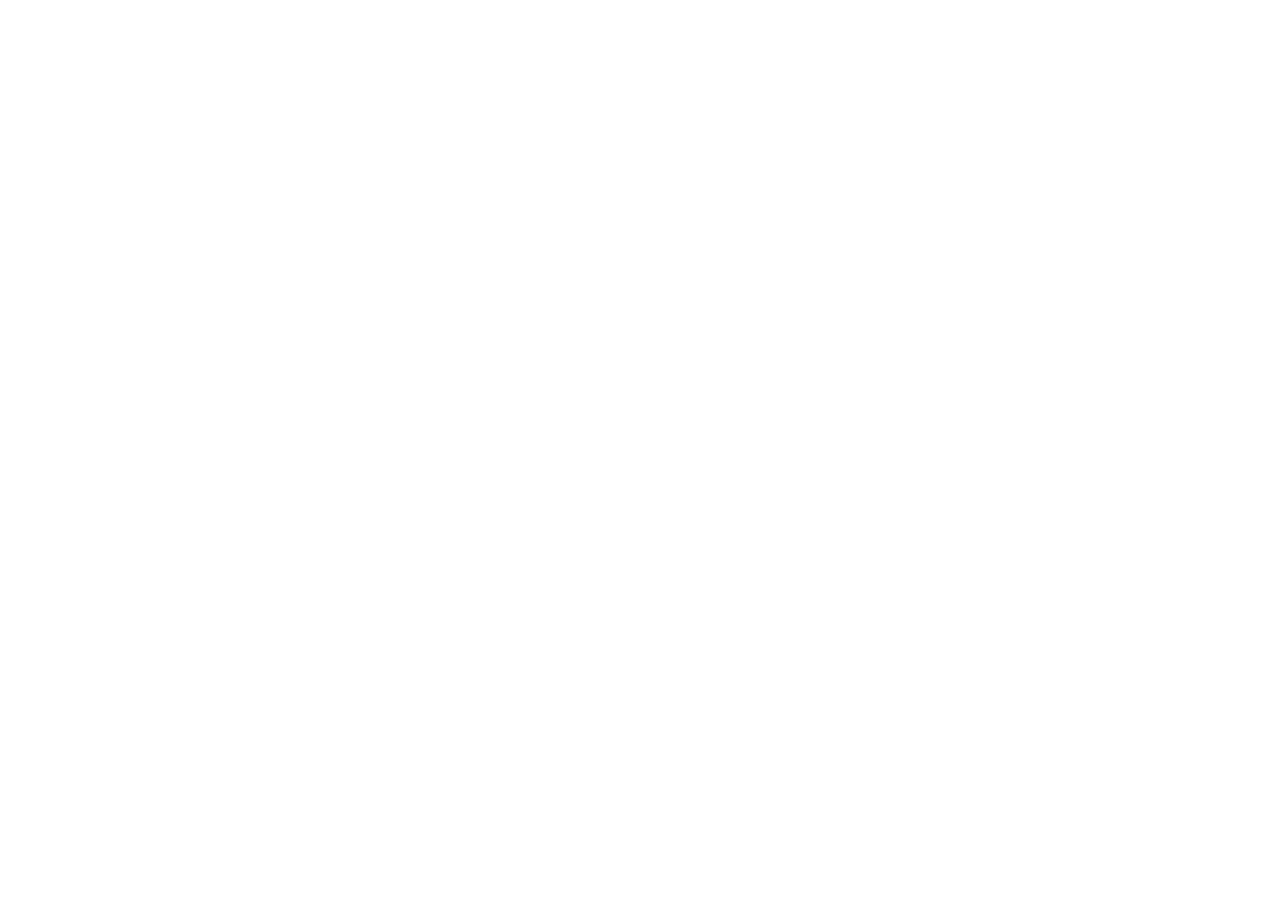
==== commit 7635f6b5: "Update print statement from 'Hello' to 'Goodbye'" ====
--- a/admin/index.html
+++ b/admin/index.html
@@ -1,567 +1,25 @@
-<!DOCTYPE html>
-<html lang="fr">
+<!doctype html>
+<html>
 <head>
-<meta charset="UTF-8">
-<meta name="viewport" content="width=device-width, initial-scale=1.0">
-<title>AL-ITTIHAD ONG — Association Caritative de l'Union</title>
-<meta name="description" content="AL-ITTIHAD ONG, association caritative basée à Parakou, Bénin. Solidarité, aide alimentaire, programmes Qurbani, formation des imams et développement communautaire.">
-<link rel="icon" type="image/png" href="images/favicon.png">
-<link rel="preconnect" href="https://fonts.googleapis.com">
-<link rel="preconnect" href="https://fonts.gstatic.com" crossorigin>
-<link href="https://fonts.googleapis.com/css2?family=Fraunces:opsz,wght@9..144,400;9..144,500;9..144,600;9..144,700&family=Karla:wght@400;500;600;700&family=Amiri:wght@400;700&family=Noto+Naskh+Arabic:wght@400;500;600;700&display=swap" rel="stylesheet">
-<link rel="stylesheet" href="style.css">
+  <meta charset="utf-8" />
+  <title>AL-ITTIHAD ONG — Administration du site</title>
+  <meta name="robots" content="noindex" />
 </head>
 <body>
-<a href="#projets" class="announce-bar">
-  <svg viewBox="0 0 24 24" width="18" height="18" fill="none" aria-hidden="true"><path d="M12 3a9 9 0 1 0 8.6 11.6A7 7 0 0 1 12 3z" fill="#E0A100"/></svg>
-  <span data-i18n="announce_text">Nos projets sont en cours — découvrez-les et soutenez-les dès aujourd'hui</span>
-  <span class="announce-arrow" aria-hidden="true">→</span>
-</a>
-<div class="unity-stripe" aria-hidden="true"></div>
-
-<div class="whatsapp-fab-wrap" id="whatsappWrap">
-  <button type="button" class="whatsapp-fab" id="whatsappFabBtn" aria-label="Contacter sur WhatsApp" aria-haspopup="true" aria-expanded="false">
-    <svg viewBox="0 0 32 32" width="30" height="30" fill="currentColor"><path d="M16.004 2.667c-7.363 0-13.333 5.97-13.333 13.333 0 2.353.615 4.646 1.783 6.666L2.667 29.333l6.85-1.797a13.27 13.27 0 0 0 6.487 1.65h.006c7.362 0 13.333-5.97 13.333-13.333 0-3.56-1.387-6.908-3.905-9.427a13.24 13.24 0 0 0-9.434-3.76zm0 24.4h-.005a11.05 11.05 0 0 1-5.634-1.542l-.404-.24-4.066 1.067 1.085-3.963-.263-.407a11.04 11.04 0 0 1-1.694-5.882c0-6.11 4.972-11.08 11.086-11.08 2.962 0 5.746 1.153 7.84 3.25a11.02 11.02 0 0 1 3.243 7.838c0 6.111-4.972 11.08-11.087 11.08zm6.078-8.297c-.333-.167-1.97-.972-2.276-1.083-.305-.111-.527-.167-.75.167-.222.333-.86 1.083-1.054 1.305-.194.223-.389.25-.722.084-.334-.167-1.408-.519-2.682-1.654-.992-.885-1.662-1.978-1.856-2.312-.194-.334-.02-.514.146-.68.15-.15.334-.39.5-.585.167-.194.223-.334.334-.556.111-.223.056-.417-.028-.584-.083-.167-.75-1.806-1.028-2.474-.27-.65-.545-.562-.75-.573l-.639-.011c-.222 0-.583.083-.888.417-.306.333-1.167 1.14-1.167 2.78 0 1.64 1.195 3.223 1.362 3.446.166.222 2.352 3.59 5.695 5.035.796.343 1.417.548 1.901.702.799.254 1.526.218 2.101.132.641-.096 1.97-.805 2.248-1.583.278-.778.278-1.445.194-1.584-.083-.139-.305-.222-.639-.389z"/></svg>
-  </button>
-  <div class="whatsapp-menu" id="whatsappMenu">
-    <p class="whatsapp-menu-title" data-i18n="whatsapp_choose">Choisissez un numéro WhatsApp</p>
-    <a href="https://wa.me/22967758078?text=Bonjour%2C%20je%20souhaite%20avoir%20des%20informations%20sur%20AL-ITTIHAD%20ONG." target="_blank" rel="noopener" class="whatsapp-option">
-      <span class="whatsapp-flag">🇧🇯</span>
-      <span><span class="whatsapp-country" data-i18n="whatsapp_benin">Bénin</span><span class="whatsapp-number">+229 67 75 80 78</span></span>
-    </a>
-    <a href="https://wa.me/905387690829?text=Bonjour%2C%20je%20souhaite%20avoir%20des%20informations%20sur%20AL-ITTIHAD%20ONG." target="_blank" rel="noopener" class="whatsapp-option">
-      <span class="whatsapp-flag">🇹🇷</span>
-      <span><span class="whatsapp-country" data-i18n="whatsapp_turkey">Turquie</span><span class="whatsapp-number">+90 538 769 08 29</span></span>
-    </a>
-    <a href="https://wa.me/96551768155?text=Bonjour%2C%20je%20souhaite%20avoir%20des%20informations%20sur%20AL-ITTIHAD%20ONG." target="_blank" rel="noopener" class="whatsapp-option">
-      <span class="whatsapp-flag">🇰🇼</span>
-      <span><span class="whatsapp-country" data-i18n="whatsapp_kuwait">Koweït</span><span class="whatsapp-number">+965 5176 8155</span></span>
-    </a>
-  </div>
-</div>
-
-<!-- ===== HEADER ===== -->
-<header class="site-header" id="top">
-  <div class="header-inner">
-    <a class="brand" href="#top">
-      <img src="images/logo.jpg" alt="AL-ITTIHAD ONG" class="brand-logo">
-      <span class="brand-text">
-        <span class="brand-name">AL-ITTIHAD ONG <span class="brand-name-ar">جمعية الاتحاد الخيرية</span></span>
-        <span class="brand-tagline" data-i18n="brand_tagline">Association Caritative de l'Union</span>
-      </span>
-    </a>
-
-    <nav class="main-nav" id="mainNav">
-      <a href="#top" data-i18n="nav_home">Accueil</a>
-      <a href="#apropos" data-i18n="nav_about">Qui sommes-nous</a>
-      <a href="#actions" data-i18n="nav_actions">Nos actions</a>
-      <a href="#partenaires" data-i18n="nav_partners">Partenaires</a>
-      <a href="#galerie" data-i18n="nav_gallery">Galerie</a>
-      <a href="#actualites" data-i18n="nav_news">Actualités</a>
-      <a href="#reseaux" data-i18n="nav_social">Réseaux sociaux</a>
-      <a href="#contact" data-i18n="nav_contact">Contact</a>
-      <a href="#don" data-i18n="nav_donate" class="nav-cta">Faire un don</a>
-    </nav>
-
-    <div class="header-controls">
-      <div class="lang-switch" role="group" aria-label="Langue">
-        <button type="button" data-lang="fr" class="lang-btn active">Français</button>
-        <button type="button" data-lang="en" class="lang-btn">English</button>
-        <button type="button" data-lang="ar" class="lang-btn lang-btn-ar">العربية</button>
-        <button type="button" data-lang="tr" class="lang-btn">Türkçe</button>
-      </div>
-      <button class="nav-toggle" id="navToggle" aria-label="Menu">
-        <span></span><span></span><span></span>
-      </button>
-    </div>
-  </div>
-</header>
-
-<!-- ===== HERO ===== -->
-<section class="hero">
-  <div class="hero-media">
-    <img src="images/hero_main.jpg" alt="Équipe AL-ITTIHAD ONG signant un accord de partenariat">
-    <div class="hero-scrim"></div>
-  </div>
-  <div class="hero-content">
-    <p class="hero-eyebrow" data-i18n="hero_eyebrow">Parakou · Bénin — depuis mars 2020</p>
-    <h1 data-i18n="hero_title">Œuvrer, ensemble,<br>pour le bien-être des populations</h1>
-    <p class="hero-sub" data-i18n="hero_sub">AL-ITTIHAD ONG lutte contre la pauvreté et la faim, promeut la santé, et construit une société solidaire au Bénin, aux côtés de partenaires internationaux et béninois.</p>
-    <div class="hero-actions">
-      <a href="#don" class="btn btn-primary" data-i18n="hero_cta_donate">Faire un don</a>
-      <a href="#actions" class="btn btn-ghost" data-i18n="hero_cta_actions">Découvrir nos actions</a>
-    </div>
-  </div>
-</section>
-
-<!-- ===== CREDIBILITY / IMPACT STRIP ===== -->
-<section class="credibility">
-  <div class="credibility-inner">
-    <div class="cred-item">
-      <span class="cred-value">2020</span>
-      <span class="cred-label" data-i18n="cred_since_label">Fondation</span>
-    </div>
-    <div class="cred-sep" aria-hidden="true"></div>
-    <div class="cred-item">
-      <span class="cred-value">9</span>
-      <span class="cred-label" data-i18n="cred_domains_label">Domaines d'intervention</span>
-    </div>
-    <div class="cred-sep" aria-hidden="true"></div>
-    <div class="cred-item">
-      <span class="cred-value" data-i18n="cred_projects_value">+100</span>
-      <span class="cred-label" data-i18n="cred_projects_label">Réalisations</span>
-    </div>
-    <div class="cred-sep" aria-hidden="true"></div>
-    <div class="cred-item">
-      <span class="cred-value" data-i18n="cred_beneficiaries_value">+1 000 000</span>
-      <span class="cred-label" data-i18n="cred_beneficiaries_label">Bénéficiaires</span>
-    </div>
-    <div class="cred-sep" aria-hidden="true"></div>
-    <div class="cred-item">
-      <span class="cred-value">ONG-326089</span>
-      <span class="cred-label" data-i18n="cred_reg_label">Récépissé officiel</span>
-    </div>
-  </div>
-</section>
-
-<!-- ===== TRUST / PARTNER LOGOS STRIP ===== -->
-<section class="trust-strip">
-  <div class="section-inner">
-    <p class="trust-label" data-i18n="trust_label">Ils nous accompagnent</p>
-    <div class="trust-logos">
-      <img src="images/kizilay_logo.jpg" alt="Türk Kızılay" class="trust-logo">
-      <img src="images/dosteli_logo.jpg" alt="Dost Eli Derneği" class="trust-logo">
-      <img src="images/medeniyet_logo.jpg" alt="Medeniyet" class="trust-logo">
-      <img src="images/insanvakfi_logo.png" alt="İnsan Vakfı" class="trust-logo">
-      <img src="images/croixrouge_logo.png" alt="Croix-Rouge Béninoise" class="trust-logo">
-    </div>
-  </div>
-</section>
-
-<!-- ===== A PROPOS ===== -->
-<section id="apropos" class="section about">
-  <div class="section-inner about-grid">
-    <div class="about-text">
-      <h2 data-i18n="about_title">Qui sommes-nous</h2>
-      <p data-i18n="about_p1">AL-ITTIHAD ONG est une organisation non gouvernementale à caractère caritatif, créée le 15 février 2026 à Parakou et reconnue par le Ministère de l'Intérieur et de la Sécurité Publique du Bénin. Notre devise résume notre engagement : Solidarité, Égalité, Fraternité.</p>
-      <p data-i18n="about_p2">Nous œuvrons pour le bien-être des populations du Bénin et au-delà, en respectant la laïcité de notre pays tout en répondant aux besoins spirituels et sociaux de nos communautés.</p>
-      <div class="pillars">
-        <div class="pillar">
-          <span class="pillar-num">01</span>
-          <p data-i18n="pillar_1">Lutter contre la pauvreté, la misère, le manque d'eau et la faim</p>
-        </div>
-        <div class="pillar">
-          <span class="pillar-num">02</span>
-          <p data-i18n="pillar_2">Promouvoir la santé et prévenir les maladies évitables</p>
-        </div>
-        <div class="pillar">
-          <span class="pillar-num">03</span>
-          <p data-i18n="pillar_3">Créer un environnement favorable à l'émergence économique des populations</p>
-        </div>
-        <div class="pillar">
-          <span class="pillar-num">04</span>
-          <p data-i18n="pillar_4">Réaliser des infrastructures religieuses, dans le respect des textes de notre pays</p>
-        </div>
-      </div>
-    </div>
-  </div>
-</section>
-
-<!-- ===== DOMAINES D'INTERVENTION ===== -->
-<section id="domaines" class="section domains-section">
-  <div class="section-inner">
-    <h2 data-i18n="domains_title">Nos domaines d'intervention</h2>
-    <p class="section-lead" data-i18n="domains_lead">AL-ITTIHAD ONG intervient sur neuf grands domaines, au plus près des besoins des populations du Bénin.</p>
-    <div class="domains-grid">
-      <div class="domain-item" role="button" tabindex="0" aria-expanded="false">
-        <div class="domain-image"><img src="images/iftar_children.jpg" alt="Iftar communautaire pendant le Ramadan" loading="lazy"></div>
-        <div class="domain-item-head">
-          <div class="domain-icon"><svg viewBox="0 0 24 24" width="26" height="26" fill="none" stroke="currentColor" stroke-width="1.6"><path d="M12 3v3M12 3a5 5 0 0 0-5 5c0 2 1 3 1 5a4 4 0 0 0 8 0c0-2 1-3 1-5a5 5 0 0 0-5-5z"/><path d="M9 21h6"/></svg></div>
-          <p class="domain-title" data-i18n="domain1">Ramadan : Iftars et colis alimentaires</p>
-          <svg class="domain-chevron" viewBox="0 0 24 24" width="16" height="16" fill="none" stroke="currentColor" stroke-width="2"><path d="M6 9l6 6 6-6"/></svg>
-        </div>
-        <p class="domain-detail" data-i18n="domain1_detail"></p>
-      </div>
-      <div class="domain-item" role="button" tabindex="0" aria-expanded="false">
-        <div class="domain-image"><img src="images/tabaski_pile_banners.jpg" alt="Distribution de viande de Tabaski" loading="lazy"></div>
-        <div class="domain-item-head">
-          <div class="domain-icon"><svg viewBox="0 0 24 24" width="26" height="26" fill="none" stroke="currentColor" stroke-width="1.6"><path d="M12 2l2.4 5.5L20 8.3l-4.2 3.8L17 18l-5-3-5 3 1.2-5.9L4 8.3l5.6-.8z"/></svg></div>
-          <p class="domain-title" data-i18n="domain2">Tabaski (Kurban) : sacrifice et distribution</p>
-          <svg class="domain-chevron" viewBox="0 0 24 24" width="16" height="16" fill="none" stroke="currentColor" stroke-width="2"><path d="M6 9l6 6 6-6"/></svg>
-        </div>
-        <p class="domain-detail" data-i18n="domain2_detail"></p>
-      </div>
-      <div class="domain-item" role="button" tabindex="0" aria-expanded="false">
-        <div class="domain-image"><img src="images/orphelinat_sabouyo_2.jpg" alt="Visite aux enfants de l'orphelinat Sabouyo de Grafep" loading="lazy"></div>
-        <div class="domain-item-head">
-          <div class="domain-icon"><svg viewBox="0 0 24 24" width="26" height="26" fill="none" stroke="currentColor" stroke-width="1.6"><circle cx="9" cy="7" r="3"/><path d="M4 21v-1a5 5 0 0 1 5-5h0a5 5 0 0 1 5 5v1"/><path d="M17 8.5c1-1 1-2.5 0-3.5M19.5 11c1.8-1.3 1.8-4 0-5.5"/></svg></div>
-          <p class="domain-title" data-i18n="domain3">Soutien et parrainage des orphelins</p>
-          <svg class="domain-chevron" viewBox="0 0 24 24" width="16" height="16" fill="none" stroke="currentColor" stroke-width="2"><path d="M6 9l6 6 6-6"/></svg>
-        </div>
-        <p class="domain-detail" data-i18n="domain3_detail"></p>
-      </div>
-      <div class="domain-item" role="button" tabindex="0" aria-expanded="false">
-        <div class="domain-image"><img src="images/kizilay_vest.jpg" alt="Aide sanitaire avec nos partenaires" loading="lazy"></div>
-        <div class="domain-item-head">
-          <div class="domain-icon"><svg viewBox="0 0 24 24" width="26" height="26" fill="none" stroke="currentColor" stroke-width="1.6"><path d="M12 21s-7-4.5-9.5-9A5.5 5.5 0 0 1 12 6a5.5 5.5 0 0 1 9.5 6c-2.5 4.5-9.5 9-9.5 9z"/><path d="M9 12h2l1-2 2 4 1-2h2"/></svg></div>
-          <p class="domain-title" data-i18n="domain4">Aide sanitaire (hôpitaux, cataracte, santé)</p>
-          <svg class="domain-chevron" viewBox="0 0 24 24" width="16" height="16" fill="none" stroke="currentColor" stroke-width="2"><path d="M6 9l6 6 6-6"/></svg>
-        </div>
-        <p class="domain-detail" data-i18n="domain4_detail"></p>
-      </div>
-      <div class="domain-item" role="button" tabindex="0" aria-expanded="false">
-        <div class="domain-image"><img src="images/water_tower_inauguration.jpg" alt="Château d'eau inauguré dans un village" loading="lazy"></div>
-        <div class="domain-item-head">
-          <div class="domain-icon"><svg viewBox="0 0 24 24" width="26" height="26" fill="none" stroke="currentColor" stroke-width="1.6"><path d="M12 3S6 10 6 14.5a6 6 0 0 0 12 0C18 10 12 3 12 3z"/></svg></div>
-          <p class="domain-title" data-i18n="domain5">Eau potable : pompes et forages</p>
-          <svg class="domain-chevron" viewBox="0 0 24 24" width="16" height="16" fill="none" stroke="currentColor" stroke-width="2"><path d="M6 9l6 6 6-6"/></svg>
-        </div>
-        <p class="domain-detail" data-i18n="domain5_detail"></p>
-      </div>
-      <div class="domain-item" role="button" tabindex="0" aria-expanded="false">
-        <div class="domain-image"><img src="images/school_building.jpg" alt="École soutenue par AL-ITTIHAD ONG" loading="lazy"></div>
-        <div class="domain-item-head">
-          <div class="domain-icon"><svg viewBox="0 0 24 24" width="26" height="26" fill="none" stroke="currentColor" stroke-width="1.6"><path d="M3 21h18M5 21V9l7-5 7 5v12M9 21v-6h6v6"/><path d="M12 2.5v2"/></svg></div>
-          <p class="domain-title" data-i18n="domain6">Construction de mosquées et écoles</p>
-          <svg class="domain-chevron" viewBox="0 0 24 24" width="16" height="16" fill="none" stroke="currentColor" stroke-width="2"><path d="M6 9l6 6 6-6"/></svg>
-        </div>
-        <p class="domain-detail" data-i18n="domain6_detail"></p>
-      </div>
-      <div class="domain-item" role="button" tabindex="0" aria-expanded="false">
-        <div class="domain-image"><img src="images/food_kits_distribution.jpg" alt="Kits alimentaires (riz, huile, sucre) prêts pour la distribution" loading="lazy"></div>
-        <div class="domain-item-head">
-          <div class="domain-icon"><svg viewBox="0 0 24 24" width="26" height="26" fill="none" stroke="currentColor" stroke-width="1.6"><rect x="3" y="10" width="18" height="9" rx="1"/><path d="M7 10V7a5 5 0 0 1 10 0v3"/></svg></div>
-          <p class="domain-title" data-i18n="domain7">Aide alimentaire d'urgence contre la famine</p>
-          <svg class="domain-chevron" viewBox="0 0 24 24" width="16" height="16" fill="none" stroke="currentColor" stroke-width="2"><path d="M6 9l6 6 6-6"/></svg>
-        </div>
-        <p class="domain-detail" data-i18n="domain7_detail"></p>
-      </div>
-      <div class="domain-item" role="button" tabindex="0" aria-expanded="false">
-        <div class="domain-image"><img src="images/team_partnership_group.jpg" alt="Accompagnement des populations locales" loading="lazy"></div>
-        <div class="domain-item-head">
-          <div class="domain-icon"><svg viewBox="0 0 24 24" width="26" height="26" fill="none" stroke="currentColor" stroke-width="1.6"><path d="M3 17l6-6 4 4 8-8"/><path d="M21 7v6M21 7h-6"/></svg></div>
-          <p class="domain-title" data-i18n="domain8">Entrepreneuriat des jeunes hommes et femmes</p>
-          <svg class="domain-chevron" viewBox="0 0 24 24" width="16" height="16" fill="none" stroke="currentColor" stroke-width="2"><path d="M6 9l6 6 6-6"/></svg>
-        </div>
-        <p class="domain-detail" data-i18n="domain8_detail"></p>
-      </div>
-      <div class="domain-item" role="button" tabindex="0" aria-expanded="false">
-        <div class="domain-image"><img src="images/mosque_handshake2.jpg" alt="Rencontre à la mosquée" loading="lazy"></div>
-        <div class="domain-item-head">
-          <div class="domain-icon"><svg viewBox="0 0 24 24" width="26" height="26" fill="none" stroke="currentColor" stroke-width="1.6"><path d="M3 12s3.5-7 9-7 9 7 9 7-3.5 7-9 7-9-7-9-7z"/><circle cx="12" cy="12" r="2.5"/></svg></div>
-          <p class="domain-title" data-i18n="domain9">Prédication et appel à l'islam (Daawa)</p>
-          <svg class="domain-chevron" viewBox="0 0 24 24" width="16" height="16" fill="none" stroke="currentColor" stroke-width="2"><path d="M6 9l6 6 6-6"/></svg>
-        </div>
-        <p class="domain-detail" data-i18n="domain9_detail"></p>
-      </div>
-    </div>
-  </div>
-</section>
-
-<!-- ===== NOS ACTIONS ===== -->
-<section id="actions" class="section actions-section">
-  <div class="section-inner">
-    <h2 data-i18n="actions_title">Nos actions</h2>
-    <p class="section-lead" data-i18n="actions_lead">Des programmes concrets, menés sur le terrain avec nos partenaires, au service des familles du Bénin.</p>
-
-    <div class="action-row">
-      <div class="action-media">
-        <img src="images/handover_ceremony1.jpg" alt="Programme Qurbani avec le Croissant-Rouge Turc">
-      </div>
-      <div class="action-text">
-        <span class="action-tag" data-i18n="action1_tag">Programme Qurbani</span>
-        <h3 data-i18n="action1_title">Sacrifice et distribution de viande — Kurban Bayramı</h3>
-        <p data-i18n="action1_body">En partenariat avec le Croissant-Rouge Turc (Türk Kızılay), AL-ITTIHAD ONG a coordonné l'approvisionnement, l'abattage rituel et la distribution de centaines de bêtes lors de la fête du sacrifice, au bénéfice direct des familles les plus démunies de la région.</p>
-      </div>
-    </div>
-
-    <div class="action-row reverse">
-      <div class="action-media">
-        <img src="images/food_kits_distribution.jpg" alt="Kits alimentaires (riz, huile, sucre) prêts pour la distribution aux familles">
-      </div>
-      <div class="action-text">
-        <span class="action-tag" data-i18n="action2_tag">Aide alimentaire</span>
-        <h3 data-i18n="action2_title">Distribution de vivres aux familles vulnérables</h3>
-        <p data-i18n="action2_body">Des centaines de sacs de vivres sont distribués directement dans les villages du Bénin, en coordination avec les autorités locales, pour soulager la faim et la précarité des ménages les plus exposés.</p>
-      </div>
-    </div>
-
-    <div class="action-row">
-      <div class="action-media">
-        <img src="images/imam_training_2025.jpg" alt="Formation des imams de mosquée, Bénin 2025 — avec Dost Eli Derneği">
-      </div>
-      <div class="action-text">
-        <span class="action-tag" data-i18n="action3_tag">Formation religieuse</span>
-        <h3 data-i18n="action3_title">Formation des imams de mosquée — Bénin 2025</h3>
-        <p data-i18n="action3_body">Aux côtés de l'association turque Dost Eli Derneği, AL-ITTIHAD ONG a co-organisé à Bohicon une session de formation destinée aux imams, pour renforcer l'encadrement religieux dans le respect de la laïcité béninoise.</p>
-      </div>
-    </div>
-    <div class="action-row reverse">
-      <div class="action-media">
-        <img src="images/community_meeting.jpg" alt="Réunion communautaire avec Dost Eli Derneği">
-      </div>
-      <div class="action-text">
-        <span class="action-tag" data-i18n="action4_tag">Soutien communautaire</span>
-        <h3 data-i18n="action4_title">Visites de terrain et accompagnement des mosquées</h3>
-        <p data-i18n="action4_body">Au-delà des grands programmes, AL-ITTIHAD ONG accompagne Dost Eli Derneği dans ses visites de terrain : rencontres avec les imams, réunions communautaires, classes coraniques pour les enfants et suivi des mosquées soutenues par nos partenaires internationaux.</p>
-      </div>
-    </div>
-
-    <div class="action-row">
-      <div class="action-media">
-        <img src="images/water_tower_inauguration.jpg" alt="Inauguration d'un château d'eau dans un village du Bénin">
-      </div>
-      <div class="action-text">
-        <span class="action-tag" data-i18n="action5_tag">Accès à l'eau</span>
-        <h3 data-i18n="action5_title">Forages et châteaux d'eau pour les villages</h3>
-        <p data-i18n="action5_body">AL-ITTIHAD ONG réalise des forages et construit des châteaux d'eau dans les villages du Bénin, apportant l'eau potable à des centaines de familles qui devaient auparavant parcourir de longues distances pour s'approvisionner.</p>
-      </div>
-    </div>
-
-    <div class="action-row reverse">
-      <div class="action-media">
-        <img src="images/iftar_children.jpg" alt="Iftar communautaire pour les enfants pendant le Ramadan">
-      </div>
-      <div class="action-text">
-        <span class="action-tag" data-i18n="action6_tag">Ramadan</span>
-        <h3 data-i18n="action6_title">Iftars communautaires et kits alimentaires</h3>
-        <p data-i18n="action6_body">Chaque année pendant le Ramadan, AL-ITTIHAD ONG organise des iftars collectifs pour des centaines d'enfants et distribue des kits alimentaires (riz, huile, tomate) aux familles pour les aider à traverser le mois de jeûne dans la dignité.</p>
-      </div>
-    </div>
-    <div class="action-row">
-      <div class="action-media">
-        <img src="images/school1.jpg" alt="Élèves d'une école soutenue par AL-ITTIHAD ONG, Bénin">
-      </div>
-      <div class="action-text">
-        <span class="action-tag" data-i18n="action7_tag">Éducation</span>
-        <h3 data-i18n="action7_title">Soutien aux écoles coraniques et laïques</h3>
-        <p data-i18n="action7_body">AL-ITTIHAD ONG accompagne des écoles du Bénin, à travers la construction et l'équipement de salles de classe, pour donner aux enfants les moyens de poursuivre leur scolarité dans de bonnes conditions.</p>
-      </div>
-    </div>
-
-    <div class="action-row reverse">
-      <div class="action-media">
-        <img src="images/orphelinat_sabouyo.jpg" alt="Visite de l'orphelinat Sabouyo de Grafep, Bénin">
-      </div>
-      <div class="action-text">
-        <span class="action-tag" data-i18n="action8_tag">Soutien aux orphelins</span>
-        <h3 data-i18n="action8_title">Parrainage et visites aux enfants orphelins</h3>
-        <p data-i18n="action8_body">AL-ITTIHAD ONG identifie les enfants orphelins des villages et structures d'accueil du Bénin, comme l'orphelinat Sabouyo de Grafep, et organise leur parrainage avec le soutien de nos partenaires internationaux.</p>
-      </div>
-    </div>
-  </div>
-</section>
-
-<!-- ===== PARTENAIRES ===== -->
-<section id="partenaires" class="section partners-section">
-  <div class="section-inner">
-    <h2 data-i18n="partners_title">Nos partenaires</h2>
-    <p class="section-lead" data-i18n="partners_lead">Notre action locale s'appuie sur des partenariats internationaux solides.</p>
-    <div class="partners-grid">
-      <div class="partner-card">
-        <img class="partner-logo-img" src="images/kizilay_logo.jpg" alt="Türk Kızılay">
-        <p data-i18n="partner1_body">Le Croissant-Rouge Turc, partenaire de notre programme annuel de sacrifice (Qurbani), assurant approvisionnement, abattage conforme et distribution aux familles démunies.</p>
-      </div>
-      <div class="partner-card">
-        <img class="partner-logo-img" src="images/dosteli_logo.jpg" alt="Dost Eli Derneği">
-        <h3>Dost Eli Derneği</h3>
-        <p data-i18n="partner2_body">Association caritative turque, partenaire d'AL-ITTIHAD ONG pour la formation des imams, mais aussi l'aide alimentaire (Ramadan, Tabaski), le soutien aux orphelins, l'aide sanitaire, les points d'eau, la construction de mosquées et d'écoles, et l'entrepreneuriat des jeunes.</p>
-      </div>
-      <div class="partner-card">
-        <img class="partner-logo-img" src="images/medeniyet_logo.jpg" alt="Medeniyet Uluslararası İnsani Yardım Derneği">
-        <h3>Medeniyet Uluslararası İnsani Yardım Derneği</h3>
-        <p data-i18n="partner3_body">Association humanitaire internationale turque, partenaire d'AL-ITTIHAD ONG dans ses programmes d'aide humanitaire au Bénin.</p>
-      </div>
-      <div class="partner-card">
-        <img class="partner-logo-img" src="images/insanvakfi_logo.png" alt="İnsan Vakfı">
-        <h3>İnsan Vakfı</h3>
-        <p data-i18n="partner4_body">Fondation turque partenaire d'AL-ITTIHAD ONG, engagée à nos côtés pour le soutien aux populations vulnérables du Bénin.</p>
-      </div>
-      <div class="partner-card">
-        <img class="partner-logo-img" src="images/croixrouge_logo.png" alt="Croix-Rouge Béninoise">
-        <h3 data-i18n="partner5_name">Croix-Rouge Béninoise</h3>
-        <p data-i18n="partner5_body">Partenaire béninois d'AL-ITTIHAD ONG, mobilisé à nos côtés pour l'aide humanitaire et l'assistance aux populations vulnérables du Bénin.</p>
-      </div>
-    </div>
-  </div>
-</section>
-
-<!-- ===== GALERIE ===== -->
-<section id="galerie" class="section gallery-section">
-  <div class="section-inner">
-    <h2 data-i18n="gallery_title">Galerie</h2>
-    <p class="section-lead" data-i18n="gallery_lead">Quelques images de nos actions et de nos rencontres avec nos partenaires.</p>
-    <div class="gallery-grid" id="galleryGrid"></div>
-  </div>
-</section>
-
-<!-- ===== ACTUALITES ===== -->
-<section id="actualites" class="section news-section">
-  <div class="section-inner">
-    <h2 data-i18n="news_title">Actualités</h2>
-    <div class="news-grid" id="newsGrid"></div>
-  </div>
-</section>
-
-<!-- ===== RESEAUX SOCIAUX ===== -->
-<section id="reseaux" class="section social-section">
-  <div class="section-inner">
-    <h2 data-i18n="social_title">Suivez-nous</h2>
-    <p class="section-lead" data-i18n="social_lead">Retrouvez AL-ITTIHAD ONG sur les réseaux sociaux pour suivre nos actions au quotidien.</p>
-    <div class="partners-grid social-grid">
-      <a class="partner-card social-card" href="https://www.facebook.com/share/1DrvUCThfH/" target="_blank" rel="noopener">
-        <div class="text-mark social-mark">
-          <svg viewBox="0 0 24 24" width="34" height="34" fill="currentColor"><path d="M22 12a10 10 0 1 0-11.56 9.88v-6.99H7.9V12h2.54V9.8c0-2.5 1.49-3.89 3.78-3.89 1.1 0 2.24.2 2.24.2v2.46h-1.26c-1.24 0-1.63.77-1.63 1.56V12h2.78l-.44 2.89h-2.34v6.99A10 10 0 0 0 22 12z"/></svg>
-        </div>
-        <h3>Facebook</h3>
-        <p data-i18n="social_facebook_body">Actualités, photos et vidéos de nos actions sur le terrain.</p>
-      </a>
-      <a class="partner-card social-card" href="https://tiktok.com/@al.ittihad.ong" target="_blank" rel="noopener">
-        <div class="text-mark social-mark">
-          <svg viewBox="0 0 24 24" width="34" height="34" fill="currentColor"><path d="M16.6 5.82a4.28 4.28 0 0 1-3.02-3.02h-3.1v13.3a2.6 2.6 0 1 1-1.83-2.48V10.5a5.7 5.7 0 1 0 4.93 5.65V9.4a7.16 7.16 0 0 0 4.02 1.23V7.53a4.27 4.27 0 0 1-1-.05z"/></svg>
-        </div>
-        <h3>TikTok</h3>
-        <p data-i18n="social_tiktok_body">Des vidéos courtes pour découvrir nos activités au Bénin.</p>
-      </a>
-      <a class="partner-card social-card" href="https://www.instagram.com/al.ittihad.ong" target="_blank" rel="noopener">
-        <div class="text-mark social-mark">
-          <svg viewBox="0 0 24 24" width="34" height="34" fill="currentColor"><path d="M12 2.2c3.2 0 3.58.01 4.85.07 1.17.05 1.8.24 2.22.41.56.21.96.47 1.38.89.42.42.68.82.89 1.38.17.42.36 1.05.41 2.22.06 1.27.07 1.65.07 4.85s-.01 3.58-.07 4.85c-.05 1.17-.24 1.8-.41 2.22-.21.56-.47.96-.89 1.38-.42.42-.82.68-1.38.89-.42.17-1.05.36-2.22.41-1.27.06-1.65.07-4.85.07s-3.58-.01-4.85-.07c-1.17-.05-1.8-.24-2.22-.41-.56-.21-.96-.47-1.38-.89-.42-.42-.68-.82-.89-1.38-.17-.42-.36-1.05-.41-2.22C2.21 15.58 2.2 15.2 2.2 12s.01-3.58.07-4.85c.05-1.17.24-1.8.41-2.22.21-.56.47-.96.89-1.38.42-.42.82-.68 1.38-.89.42-.17 1.05-.36 2.22-.41C8.42 2.21 8.8 2.2 12 2.2zm0 1.8c-3.15 0-3.5.01-4.73.07-.96.04-1.48.2-1.82.34-.46.18-.78.39-1.13.73-.34.35-.55.67-.73 1.13-.14.34-.3.86-.34 1.82C3.19 8.5 3.18 8.85 3.18 12s.01 3.5.07 4.73c.04.96.2 1.48.34 1.82.18.46.39.78.73 1.13.35.34.67.55 1.13.73.34.14.86.3 1.82.34 1.23.06 1.58.07 4.73.07s3.5-.01 4.73-.07c.96-.04 1.48-.2 1.82-.34.46-.18.78-.39 1.13-.73.34-.35.55-.67.73-1.13.14-.34.3-.86.34-1.82.06-1.23.07-1.58.07-4.73s-.01-3.5-.07-4.73c-.04-.96-.2-1.48-.34-1.82a3.03 3.03 0 0 0-.73-1.13 3.03 3.03 0 0 0-1.13-.73c-.34-.14-.86-.3-1.82-.34C15.5 4.01 15.15 4 12 4zm0 3.65a4.35 4.35 0 1 1 0 8.7 4.35 4.35 0 0 1 0-8.7zm0 1.8a2.55 2.55 0 1 0 0 5.1 2.55 2.55 0 0 0 0-5.1zm4.55-2a1.02 1.02 0 1 1 0 2.04 1.02 1.02 0 0 1 0-2.04z"/></svg>
-        </div>
-        <h3>Instagram</h3>
-        <p data-i18n="social_instagram_body">Nos plus belles images, en un coup d'œil.</p>
-      </a>
-    </div>
-  </div>
-</section>
-
-<!-- ===== DON ===== -->
-<!-- ===== PROJETS EN COURS ===== -->
-<section id="projets" class="section projects-section">
-  <div class="section-inner">
-    <h2 data-i18n="projects_title">Projets en cours</h2>
-    <p class="section-lead" data-i18n="projects_lead">Ces projets sont actuellement en cours de réalisation ou de collecte de fonds. Votre soutien peut faire la différence dès aujourd'hui.</p>
-    <div class="projects-grid" id="projectsGrid"></div>
-  </div>
-</section>
-
-<section id="don" class="section donate-section">
-  <div class="section-inner">
-    <h2 data-i18n="donate_title">Faire un don</h2>
-    <p class="section-lead donate-lead" data-i18n="donate_body">Votre contribution, même modeste, permet d'apporter de la nourriture, de l'eau et du soutien à des familles qui en ont besoin. Merci de faire partie de cette chaîne de solidarité.</p>
-
-    <div class="giving-grid">
-      <div class="giving-card">
-        <div class="giving-icon"><svg viewBox="0 0 24 24" width="26" height="26" fill="none" stroke="currentColor" stroke-width="1.6"><path d="M20.8 8.6c0-2.3-1.9-4.1-4.2-4.1-1.3 0-2.5.6-3.3 1.6l-.3.4-.3-.4c-.8-1-2-1.6-3.3-1.6-2.3 0-4.2 1.8-4.2 4.1 0 4.6 7.8 10.4 7.8 10.4s7.8-5.8 7.8-10.4z"/></svg></div>
-        <h3 data-i18n="give_sadaqah_title">Sadaqah — Don général</h3>
-        <p data-i18n="give_sadaqah_body">Une aumône volontaire pour soutenir l'ensemble de nos actions : eau, éducation, santé, aide alimentaire.</p>
-        <a href="https://wa.me/22967758078?text=Bonjour%2C%20je%20souhaite%20faire%20un%20don%20%28Sadaqah%29%20%C3%A0%20AL-ITTIHAD%20ONG." target="_blank" rel="noopener" class="btn btn-primary giving-cta" data-i18n="give_sadaqah_cta">Verser ma Sadaqah</a>
-      </div>
-      <div class="giving-card">
-        <div class="giving-icon"><svg viewBox="0 0 24 24" width="26" height="26" fill="none" stroke="currentColor" stroke-width="1.6"><path d="M12 3v18M7 7l-4 8a4 4 0 0 0 8 0l-4-8zM17 7l-4 8a4 4 0 0 0 8 0l-4-8zM4 7h16M9 4h6"/></svg></div>
-        <h3 data-i18n="give_zakat_title">Zakat</h3>
-        <p data-i18n="give_zakat_body">Versez votre Zakat pour qu'elle soit redistribuée aux ayants droit, dans le respect des prescriptions islamiques.</p>
-        <a href="https://wa.me/22967758078?text=Bonjour%2C%20je%20souhaite%20verser%20ma%20Zakat%20%C3%A0%20AL-ITTIHAD%20ONG." target="_blank" rel="noopener" class="btn btn-primary giving-cta" data-i18n="give_zakat_cta">Verser ma Zakat</a>
-      </div>
-      <div class="giving-card">
-        <div class="giving-icon"><svg viewBox="0 0 24 24" width="26" height="26" fill="none" stroke="currentColor" stroke-width="1.6"><path d="M12 2l2.4 5.5L20 8.3l-4.2 3.8L17 18l-5-3-5 3 1.2-5.9L4 8.3l5.6-.8z"/></svg></div>
-        <h3 data-i18n="give_qurbani_title">Qurbani (Tabaski)</h3>
-        <p data-i18n="give_qurbani_body">Participez au sacrifice annuel et à la distribution de viande aux familles démunies à l'occasion de la Tabaski.</p>
-        <a href="https://wa.me/22967758078?text=Bonjour%2C%20je%20souhaite%20contribuer%20au%20Qurbani%20%28Tabaski%29%20%C3%A0%20AL-ITTIHAD%20ONG." target="_blank" rel="noopener" class="btn btn-primary giving-cta" data-i18n="give_qurbani_cta">Contribuer au Qurbani</a>
-      </div>
-    </div>
-
-    <div class="donate-general">
-      <div class="donate-momo">
-        <span class="momo-badge">MTN MoMo</span>
-        <span class="momo-number">+229 67 75 80 78</span>
-      </div>
-      <p class="donate-note" data-i18n="donate_note">Précisez « Don AL-ITTIHAD ONG » dans le motif du transfert. Pour toute question, contactez-nous sur WhatsApp.</p>
-      <div class="donate-actions">
-        <a href="https://wa.me/22967758078?text=Bonjour%2C%20je%20souhaite%20faire%20un%20don%20%C3%A0%20AL-ITTIHAD%20ONG." target="_blank" rel="noopener" class="btn btn-ghost" data-i18n="donate_whatsapp">Faire un don via WhatsApp</a>
-        <a href="mailto:ong.ittihad@gmail.com?subject=Don%20AL-ITTIHAD%20ONG&body=Bonjour%2C%0D%0AJe%20souhaite%20faire%20un%20don%20%C3%A0%20AL-ITTIHAD%20ONG.%20Merci%20de%20me%20recontacter." class="btn btn-ghost" data-i18n="donate_email">Faire un don par email</a>
-      </div>
-    </div>
-  </div>
-</section>
-
-<!-- ===== CONTACT ===== -->
-<section id="contact" class="section contact-section">
-  <div class="section-inner contact-grid">
-    <div>
-      <h2 data-i18n="contact_title">Contact</h2>
-      <p class="section-lead" data-i18n="contact_lead">Une question, un partenariat, une visite ? Écrivez-nous.</p>
-      <ul class="contact-list">
-        <li>
-          <span class="contact-label" data-i18n="contact_address_label">Adresse</span>
-          <span data-i18n="contact_address_value">Quartier Banikani, Rue de la Pharmacie du Campus, Maison MOUMOUNI, Parakou, Bénin</span>
-        </li>
-        <li>
-          <span class="contact-label" data-i18n="contact_phone_label">WhatsApp</span>
-          <span><a href="https://wa.me/22967758078" target="_blank" rel="noopener">+229 67 75 80 78</a> · <a href="https://wa.me/905387690829" target="_blank" rel="noopener">+90 538 769 08 29</a> · <a href="https://wa.me/96551768155" target="_blank" rel="noopener">+965 5176 8155</a></span>
-        </li>
-        <li>
-          <span class="contact-label" data-i18n="contact_email_label">Email</span>
-          <span><a href="mailto:ong.ittihad@gmail.com">ong.ittihad@gmail.com</a></span>
-        </li>
-      </ul>
-    </div>
-    <div class="contact-cta-card">
-      <h3 data-i18n="contact_card_title">Rejoignez notre action</h3>
-      <p data-i18n="contact_card_body">Que vous soyez une organisation partenaire, un donateur ou un bénévole, votre soutien compte.</p>
-      <a href="mailto:ong.ittihad@gmail.com" class="btn btn-ghost-dark" data-i18n="contact_card_cta">Écrire un email</a>
-    </div>
-  </div>
-</section>
-
-<!-- ===== FOOTER ===== -->
-<footer class="site-footer">
-  <div class="unity-stripe" aria-hidden="true"></div>
-  <div class="footer-inner">
-    <div class="footer-brand">
-      <img src="images/logo.jpg" alt="AL-ITTIHAD ONG">
-      <div>
-        <p class="footer-name">AL-ITTIHAD ONG</p>
-        <p class="footer-tagline-ar">الاتحاد قوة — الدال على الخير كفاعله</p>
-        <p class="footer-tagline" data-i18n="footer_tagline">L'union fait la force</p>
-      </div>
-    </div>
-    <div class="footer-links">
-      <a href="#top" data-i18n="nav_home">Accueil</a>
-      <a href="#apropos" data-i18n="nav_about">Qui sommes-nous</a>
-      <a href="#actions" data-i18n="nav_actions">Nos actions</a>
-      <a href="#partenaires" data-i18n="nav_partners">Partenaires</a>
-      <a href="#don" data-i18n="nav_donate">Faire un don</a>
-      <a href="#contact" data-i18n="nav_contact">Contact</a>
-    </div>
-    <div class="footer-social">
-      <a href="https://www.facebook.com/share/1DrvUCThfH/" target="_blank" rel="noopener" aria-label="Facebook" class="social-icon">
-        <svg viewBox="0 0 24 24" width="20" height="20" fill="currentColor"><path d="M22 12a10 10 0 1 0-11.56 9.88v-6.99H7.9V12h2.54V9.8c0-2.5 1.49-3.89 3.78-3.89 1.1 0 2.24.2 2.24.2v2.46h-1.26c-1.24 0-1.63.77-1.63 1.56V12h2.78l-.44 2.89h-2.34v6.99A10 10 0 0 0 22 12z"/></svg>
-      </a>
-      <a href="https://tiktok.com/@al.ittihad.ong" target="_blank" rel="noopener" aria-label="TikTok" class="social-icon">
-        <svg viewBox="0 0 24 24" width="20" height="20" fill="currentColor"><path d="M16.6 5.82a4.28 4.28 0 0 1-3.02-3.02h-3.1v13.3a2.6 2.6 0 1 1-1.83-2.48V10.5a5.7 5.7 0 1 0 4.93 5.65V9.4a7.16 7.16 0 0 0 4.02 1.23V7.53a4.27 4.27 0 0 1-1-.05z"/></svg>
-      </a>
-    </div>
-    <p class="footer-legal" data-i18n="footer_legal">AL-ITTIHAD ONG — Récépissé N° ONG-326089 — Ministère de l'Intérieur et de la Sécurité Publique du Bénin</p>
-  </div>
-</footer>
-
-<script src="translations.js"></script>
-<script src="script.js"></script>
-
-<!-- Netlify Identity: lets an invite/recovery link (which opens this page with a
-     token in the URL) show the "set your password" popup, and keeps editors
-     logged in when they come back to the site. -->
-<script src="https://identity.netlify.com/v1/netlify-identity-widget.js"></script>
-<script>
-  if (window.netlifyIdentity) {
-    window.netlifyIdentity.on("init", function (user) {
-      if (!user) {
-        window.netlifyIdentity.on("login", function () {
-          document.location.href = "/admin/";
-        });
-      }
-    });
-  }
-</script>
+  <!-- Netlify Identity widget: manages editor logins -->
+  <script src="https://identity.netlify.com/v1/netlify-identity-widget.js"></script>
+  <!-- Decap CMS (formerly Netlify CMS) -->
+  <script src="https://unpkg.com/decap-cms@^3.0.0/dist/decap-cms.js"></script>
+  <script>
+    if (window.netlifyIdentity) {
+      window.netlifyIdentity.on("init", function (user) {
+        if (!user) {
+          window.netlifyIdentity.on("login", function () {
+            document.location.href = "/admin/";
+          });
+        }
+      });
+    }
+  </script>
 </body>
 </html>
